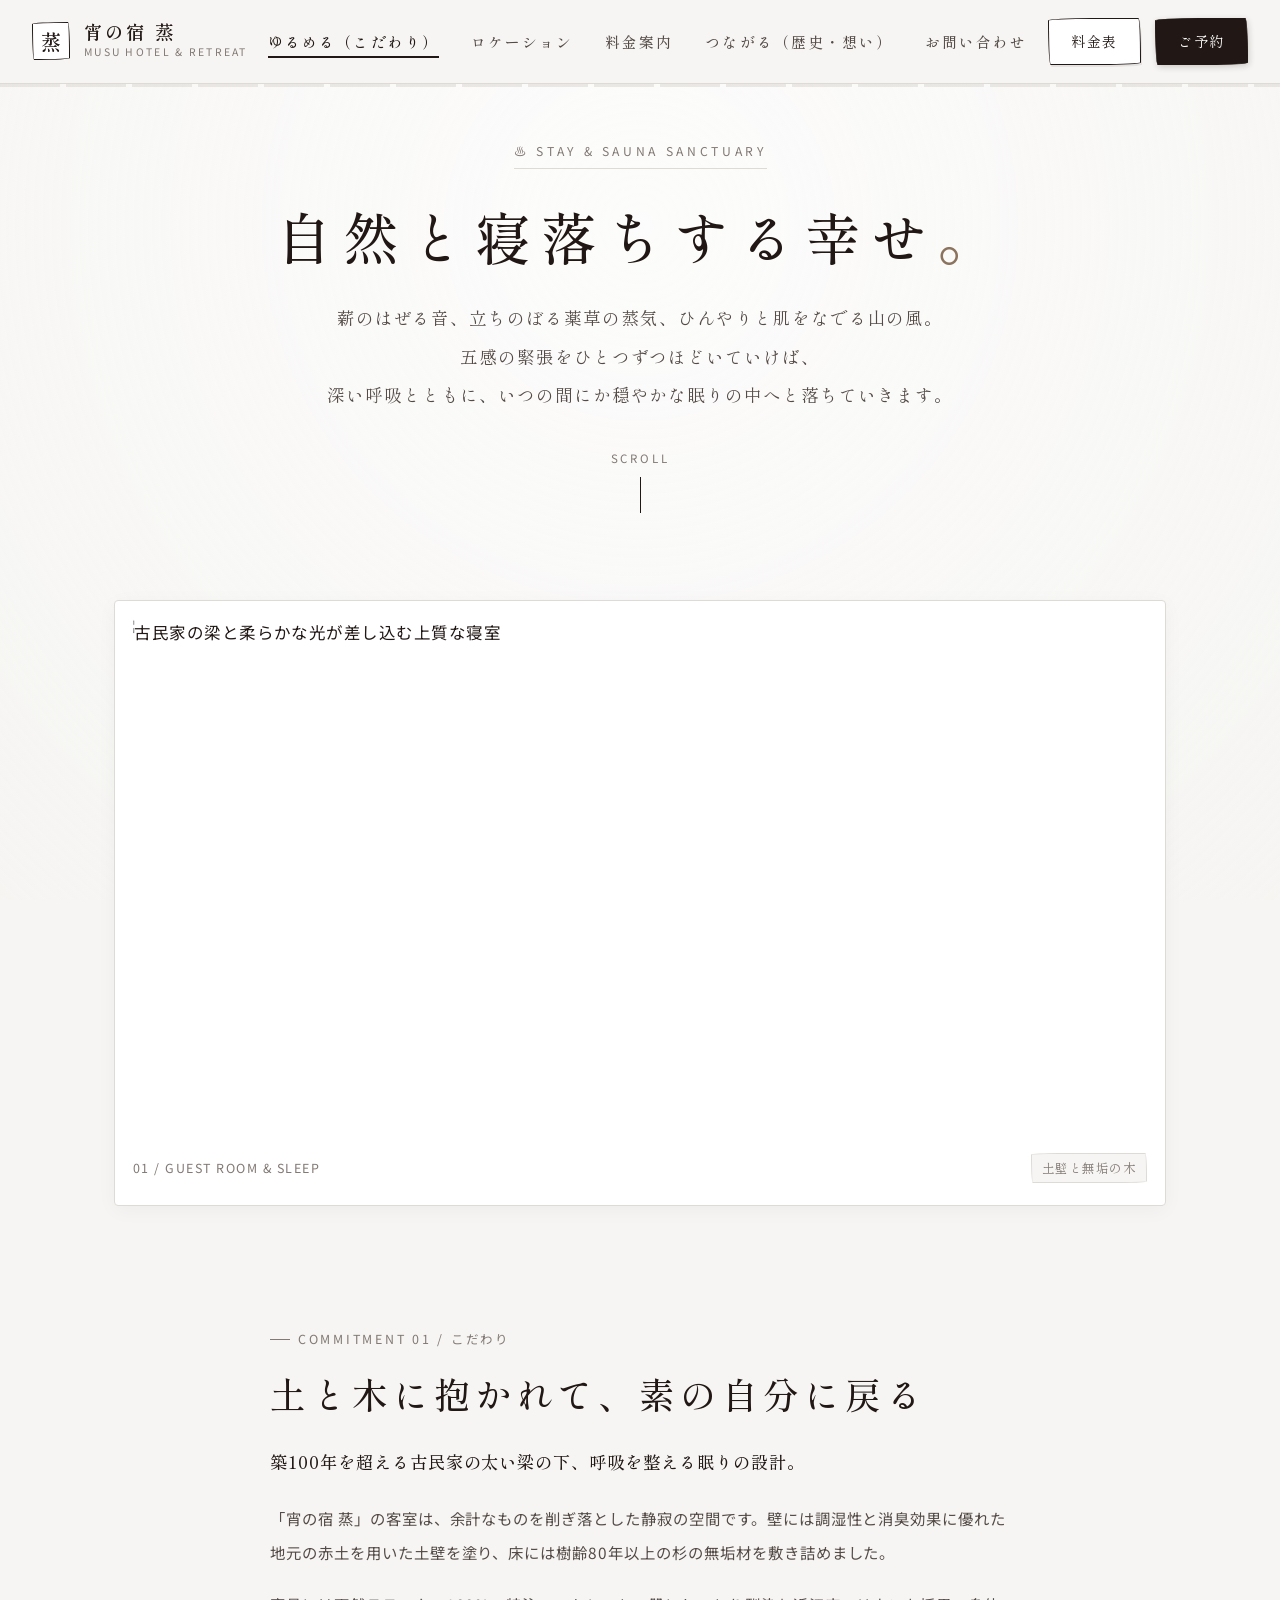
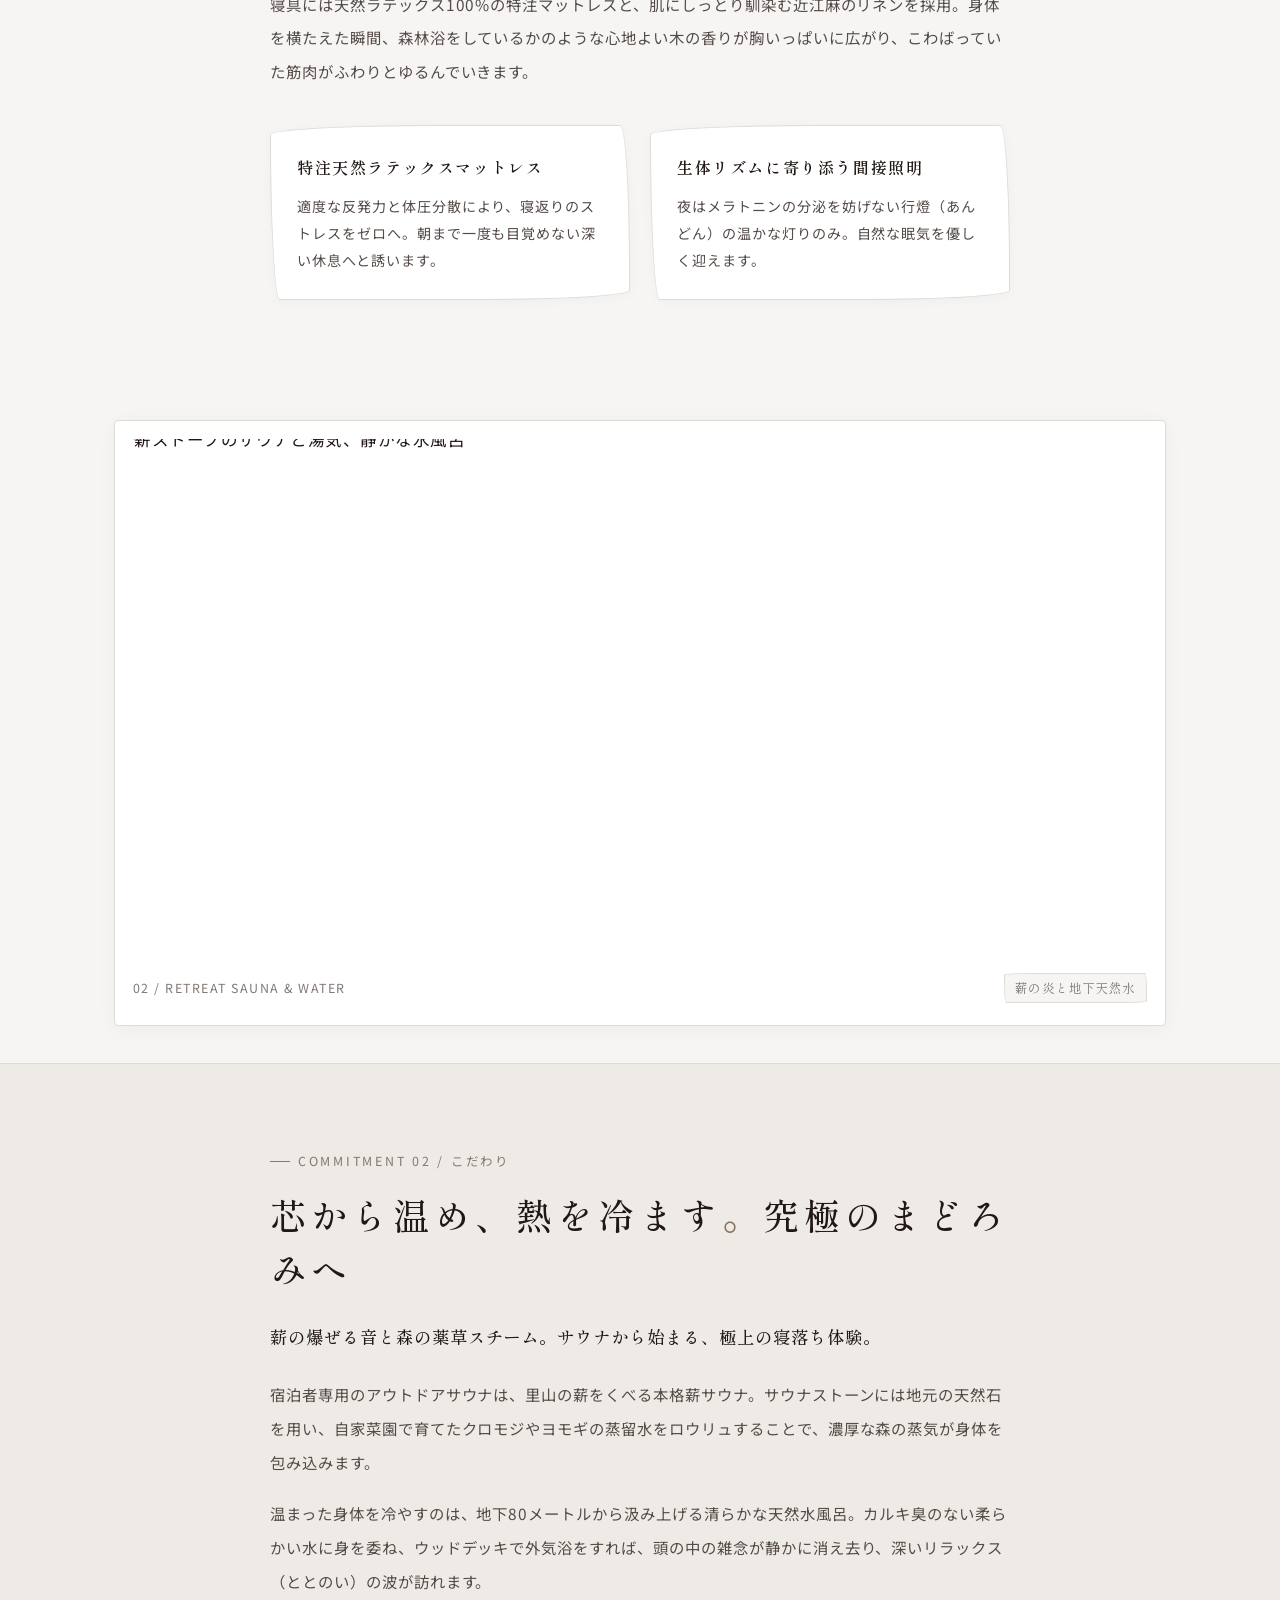
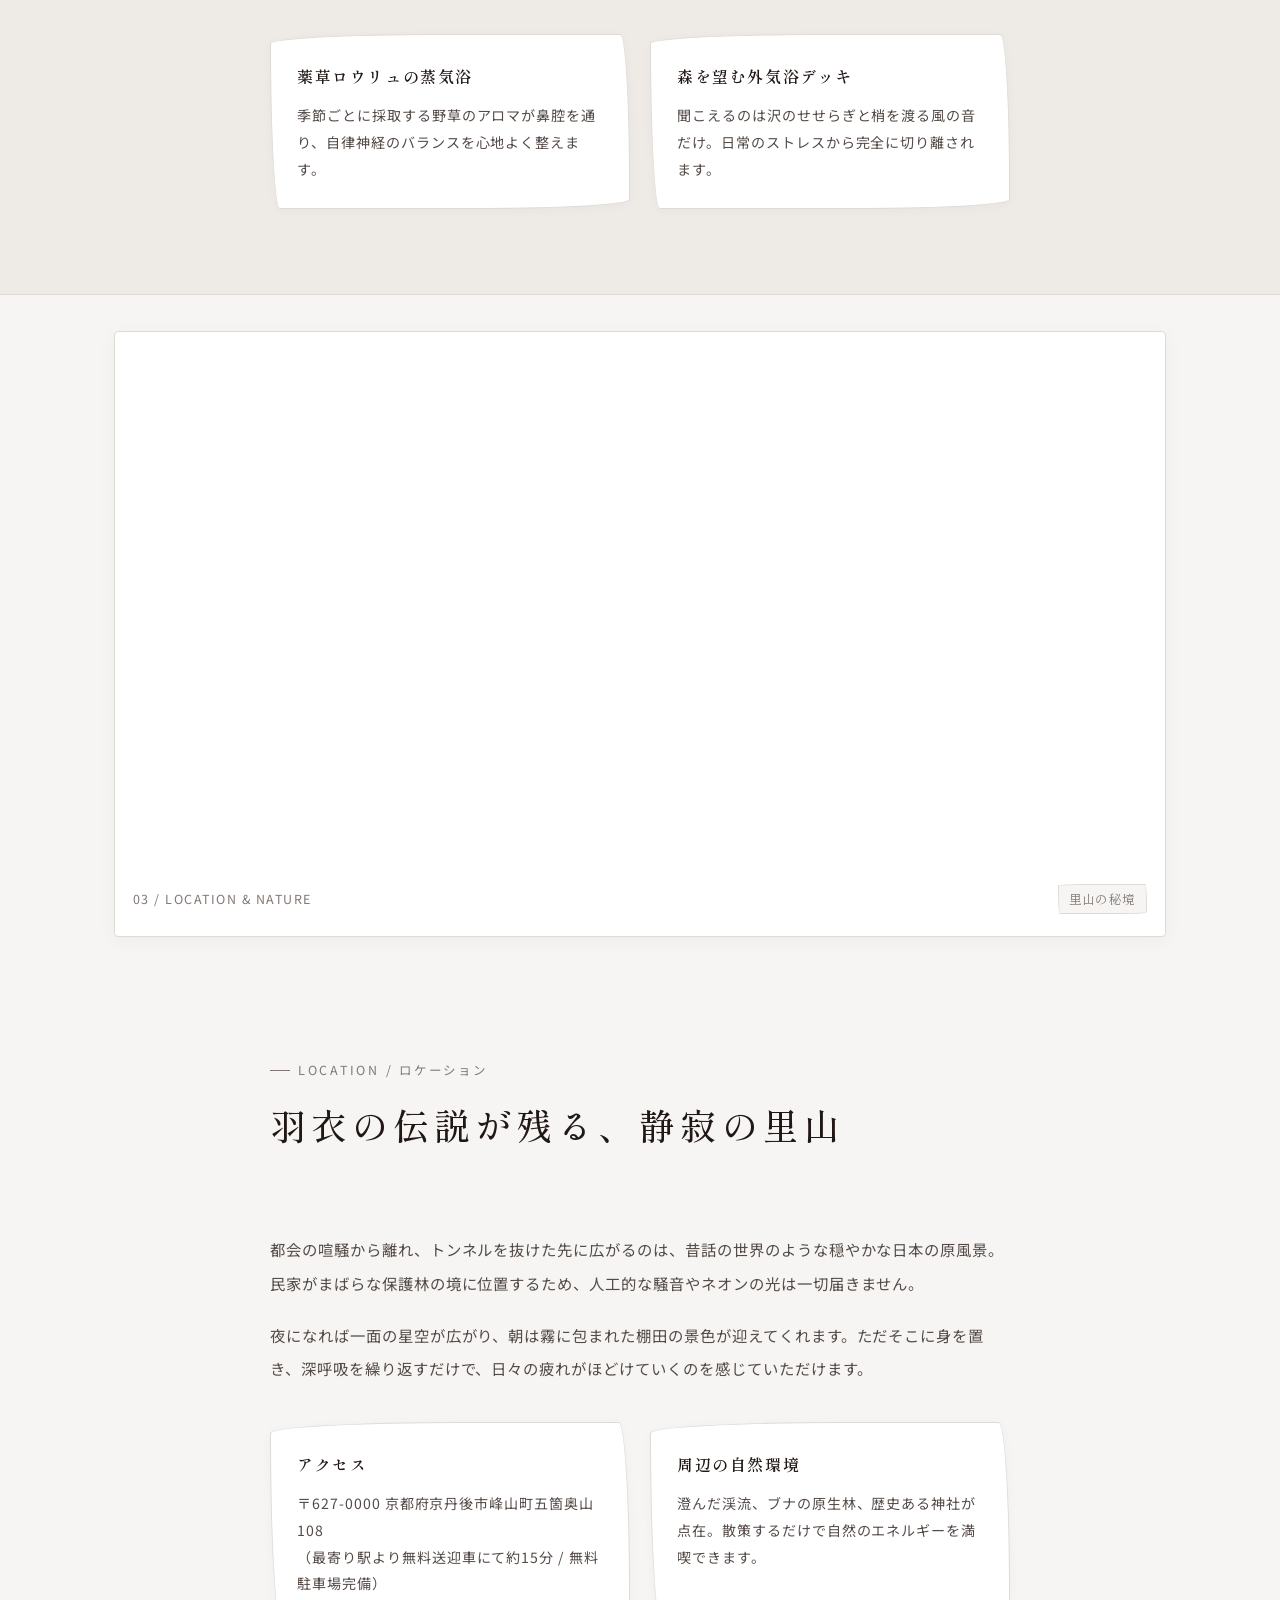
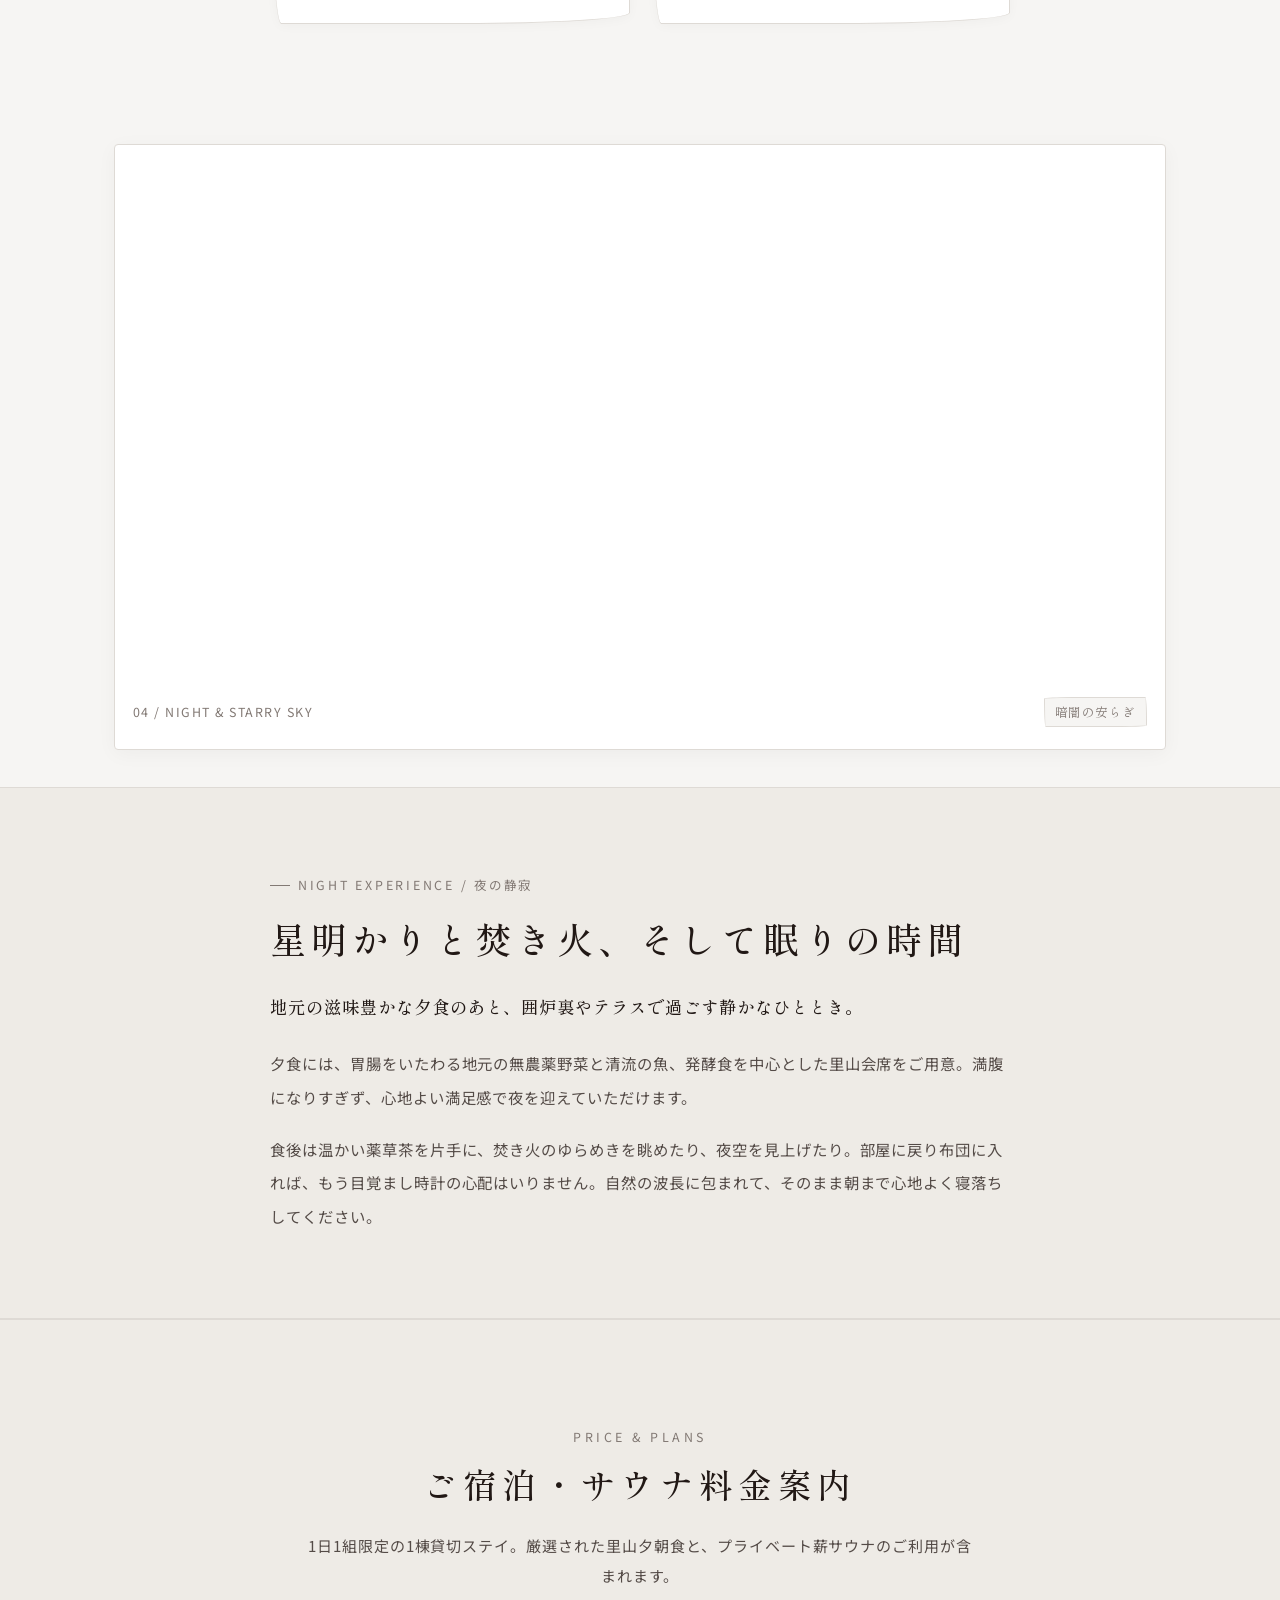
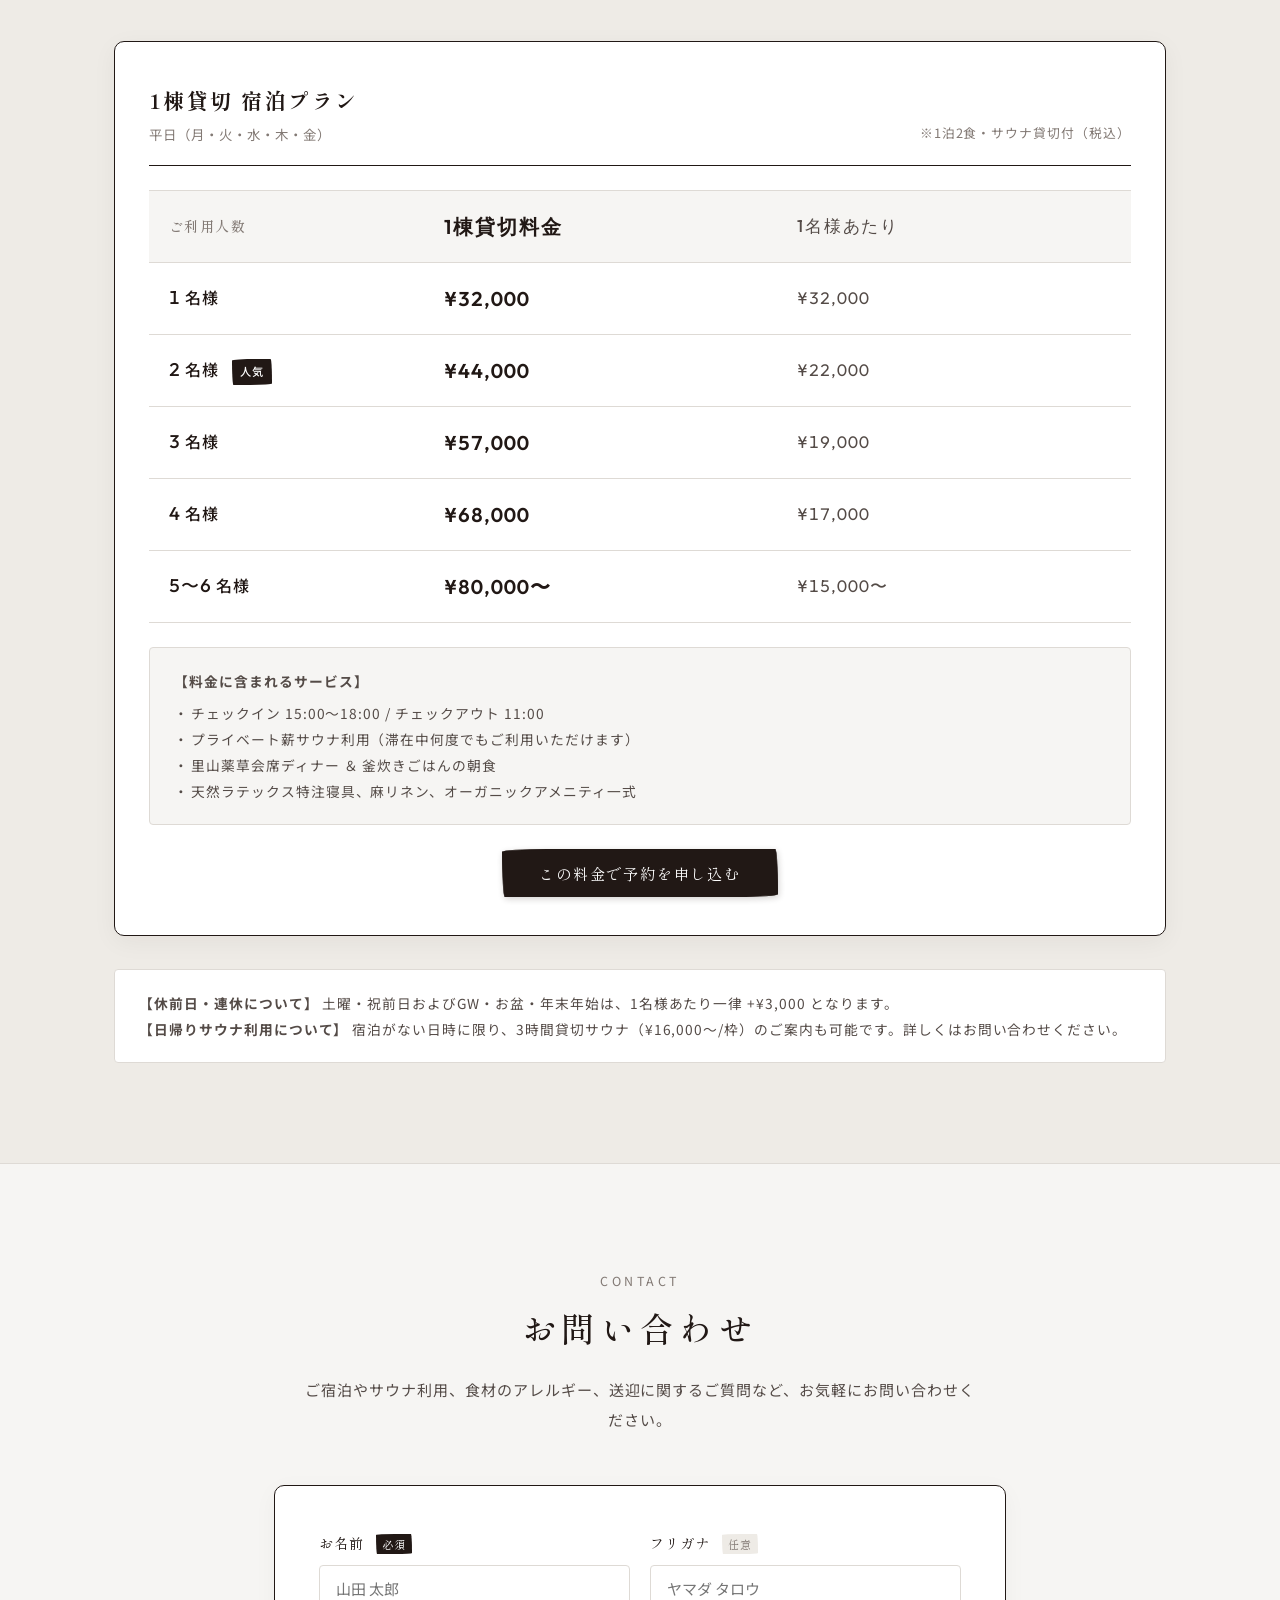
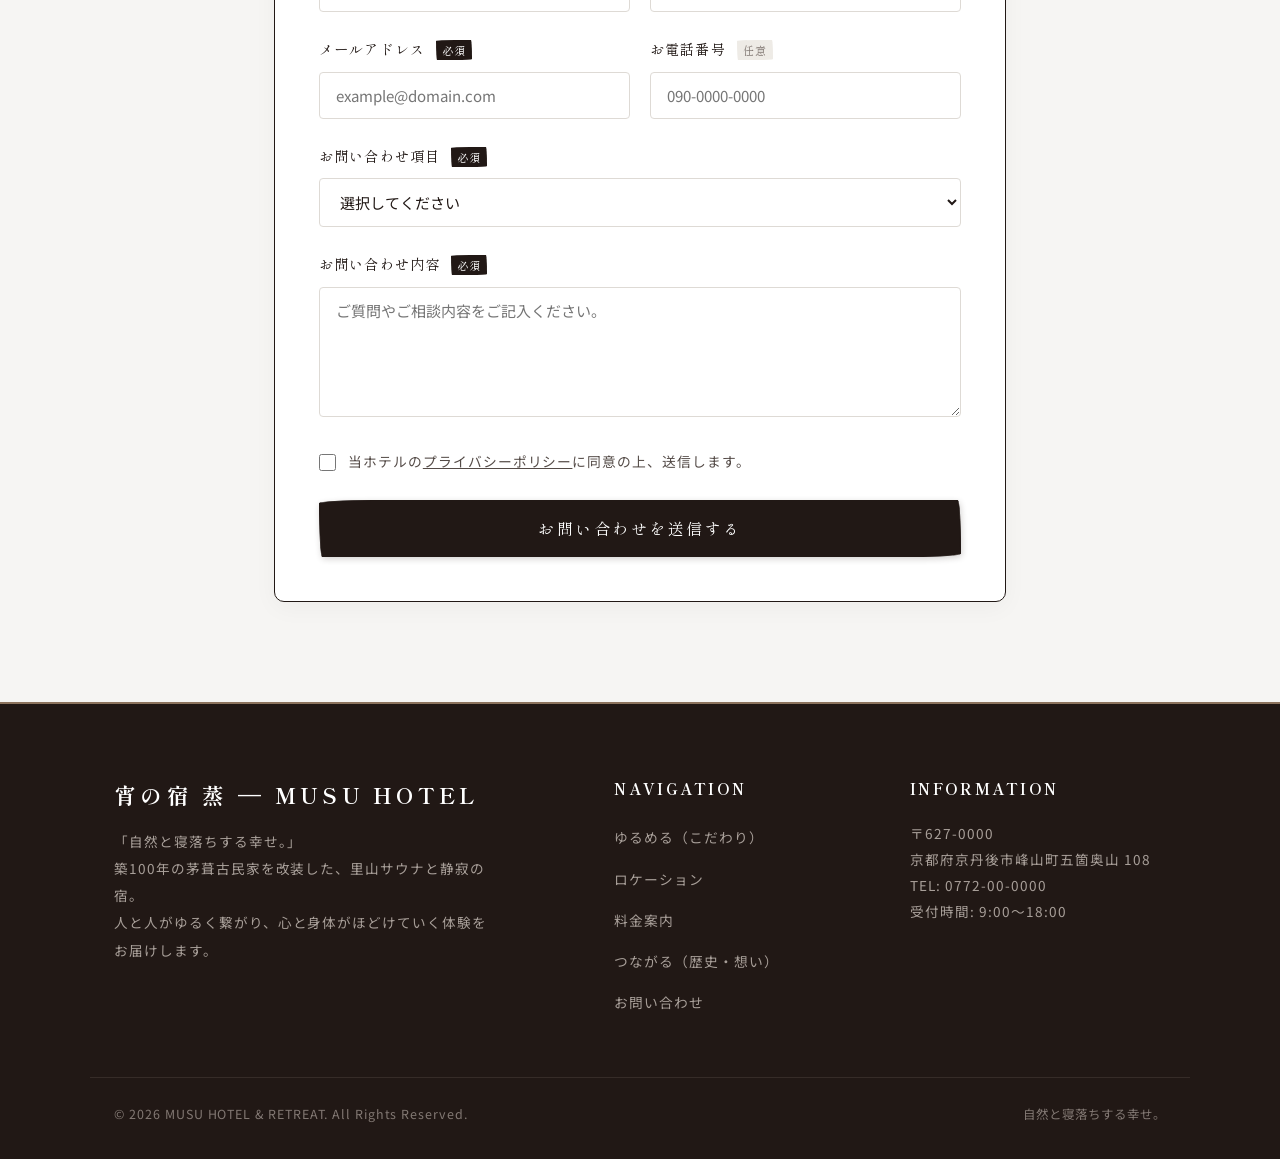
==== index.html @ c75ad352 "Initial commit: 宵の宿 蒸 - MUSU HOTEL & RETREAT Webサイト" ====
<!DOCTYPE html>
<html lang="ja">
<head>
  <meta charset="UTF-8">
  <meta name="viewport" content="width=device-width, initial-scale=1.0">
  <title>自然と寝落ちする幸せ。｜宵の宿 蒸 - MUSU HOTEL & RETREAT -</title>
  <meta name="description" content="築100年の茅葺古民家を再生した里山サウナ＆安眠ホテル「宵の宿 蒸」。薪サウナと清らかな天然水、無垢の木に包まれて、自然と寝落ちする幸せをお届けします。">
  <!-- Google Fonts: Shippori Mincho, Noto Serif JP, Outfit -->
  <link rel="preconnect" href="https://fonts.googleapis.com">
  <link rel="preconnect" href="https://fonts.gstatic.com" crossorigin>
  <link href="https://fonts.googleapis.com/css2?family=Noto+Sans+JP:wght@300;400;500;600&family=Noto+Serif+JP:wght@400;500;600;700&family=Outfit:wght@400;500;600&family=Shippori+Mincho:wght@400;500;600;700&display=swap" rel="stylesheet">
  <!-- Stylesheet -->
  <link rel="stylesheet" href="css/style.css">
</head>
<body>

  <!-- ==========================================================================
       Header (暖簾モチーフ & 常時表示ボタン: 料金表 / ご予約)
       ========================================================================== -->
  <header class="site-header">
    <div class="container-wide header-inner">
      <a href="index.html" class="brand-logo">
        <div class="logo-symbol">
          蒸
        </div>
        <div class="logo-text-group">
          <span class="logo-title">宵の宿 蒸</span>
          <span class="logo-sub">MUSU HOTEL &amp; RETREAT</span>
        </div>
      </a>

      <!-- ナビゲーション（ゆるめる・つながる） -->
      <nav class="site-nav">
        <ul class="nav-list">
          <li class="nav-item"><a href="index.html#concept" class="active">ゆるめる（こだわり）</a></li>
          <li class="nav-item"><a href="index.html#location">ロケーション</a></li>
          <li class="nav-item"><a href="index.html#price">料金案内</a></li>
          <li class="nav-item"><a href="story.html">つながる（歴史・想い）</a></li>
          <li class="nav-item"><a href="index.html#contact">お問い合わせ</a></li>
        </ul>
      </nav>

      <!-- 常に上に表示されるボタン（料金表 & ご予約） -->
      <div class="header-actions">
        <a href="#price" class="btn-organic btn-organic-outline">料金表</a>
        <a href="#reserve" class="btn-organic btn-organic-solid js-open-reserve">ご予約</a>
      </div>
    </div>
  </header>

  <main id="main">
    <!-- ==========================================================================
         Hero Section（文字の動き：自然と寝落ちする幸せ。）
         ========================================================================== -->
    <section class="hero-section">
      <div class="container-narrow">
        <span class="hero-badge reveal-up">
          <span class="steam-icon">♨</span> STAY &amp; SAUNA SANCTUARY
        </span>
        
        <!-- 1文字ずつ順番にふわりと浮き上がる見出し -->
        <div>
          <h1 class="hero-title js-split-text">自然と寝落ちする幸せ。</h1>
        </div>

        <p class="hero-lead reveal-up delay-1">
          薪のはぜる音、立ちのぼる薬草の蒸気、ひんやりと肌をなでる山の風。<br>
          五感の緊張をひとつずつほどいていけば、<br>
          深い呼吸とともに、いつの間にか穏やかな眠りの中へと落ちていきます。
        </p>

        <!-- 静かに上下するスクロール案内 -->
        <div class="scroll-indicator reveal-up delay-2">
          <span>SCROLL</span>
          <div class="scroll-line"></div>
        </div>
      </div>
    </section>

    <!-- ==========================================================================
         ストーリーテリング：写真 → 文章 → 写真 → 文章 の繰り返しレイアウト
         ========================================================================== -->
    <div class="story-flow" id="concept">

      <!-- [写真 1: こだわりの客室と寝具] -->
      <section class="flow-photo">
        <div class="container">
          <div class="photo-card reveal-up">
            <div class="photo-frame-inner">
              <img class="photo-card-img" src="https://images.unsplash.com/photo-1540518614846-7ede433c4ef2?auto=format&fit=crop&w=1600&q=80" alt="古民家の梁と柔らかな光が差し込む上質な寝室" loading="lazy">
            </div>
            <div class="photo-card-caption">
              <span>01 / GUEST ROOM &amp; SLEEP</span>
              <span class="tag">土壁と無垢の木</span>
            </div>
          </div>
        </div>
      </section>

      <!-- [文章 1: こだわり] -->
      <section class="flow-text">
        <div class="container">
          <div class="text-card">
            <span class="text-eyebrow reveal-up">Commitment 01 / こだわり</span>
            <h2 class="text-title js-split-text">土と木に抱かれて、素の自分に戻る</h2>
            <p class="text-lead reveal-up delay-1">
              築100年を超える古民家の太い梁の下、呼吸を整える眠りの設計。
            </p>
            <div class="text-content reveal-up delay-2">
              <p>
                「宵の宿 蒸」の客室は、余計なものを削ぎ落とした静寂の空間です。壁には調湿性と消臭効果に優れた地元の赤土を用いた土壁を塗り、床には樹齢80年以上の杉の無垢材を敷き詰めました。
              </p>
              <p>
                寝具には天然ラテックス100%の特注マットレスと、肌にしっとり馴染む近江麻のリネンを採用。身体を横たえた瞬間、森林浴をしているかのような心地よい木の香りが胸いっぱいに広がり、こわばっていた筋肉がふわりとゆるんでいきます。
              </p>
            </div>
            <div class="card-grid-two reveal-up delay-3">
              <div class="card-feature">
                <h4>特注天然ラテックスマットレス</h4>
                <p>適度な反発力と体圧分散により、寝返りのストレスをゼロへ。朝まで一度も目覚めない深い休息へと誘います。</p>
              </div>
              <div class="card-feature">
                <h4>生体リズムに寄り添う間接照明</h4>
                <p>夜はメラトニンの分泌を妨げない行燈（あんどん）の温かな灯りのみ。自然な眠気を優しく迎えます。</p>
              </div>
            </div>
          </div>
        </div>
      </section>

      <!-- [写真 2: 薪サウナと天然水] -->
      <section class="flow-photo">
        <div class="container">
          <div class="photo-card reveal-up">
            <div class="photo-frame-inner">
              <img class="photo-card-img" src="https://images.unsplash.com/photo-1515377905703-c4788e51af15?auto=format&fit=crop&w=1600&q=80" alt="薪ストーブのサウナと湯気、静かな水風呂" loading="lazy">
            </div>
            <div class="photo-card-caption">
              <span>02 / RETREAT SAUNA &amp; WATER</span>
              <span class="tag">薪の炎と地下天然水</span>
            </div>
          </div>
        </div>
      </section>

      <!-- [文章 2: こだわり] -->
      <section class="flow-text bg-subtle">
        <div class="container">
          <div class="text-card">
            <span class="text-eyebrow reveal-up">Commitment 02 / こだわり</span>
            <h2 class="text-title js-split-text">芯から温め、熱を冷ます。究極のまどろみへ</h2>
            <p class="text-lead reveal-up delay-1">
              薪の爆ぜる音と森の薬草スチーム。サウナから始まる、極上の寝落ち体験。
            </p>
            <div class="text-content reveal-up delay-2">
              <p>
                宿泊者専用のアウトドアサウナは、里山の薪をくべる本格薪サウナ。サウナストーンには地元の天然石を用い、自家菜園で育てたクロモジやヨモギの蒸留水をロウリュすることで、濃厚な森の蒸気が身体を包み込みます。
              </p>
              <p>
                温まった身体を冷やすのは、地下80メートルから汲み上げる清らかな天然水風呂。カルキ臭のない柔らかい水に身を委ね、ウッドデッキで外気浴をすれば、頭の中の雑念が静かに消え去り、深いリラックス（ととのい）の波が訪れます。
              </p>
            </div>
            <div class="card-grid-two reveal-up delay-3">
              <div class="card-feature">
                <h4>薬草ロウリュの蒸気浴</h4>
                <p>季節ごとに採取する野草のアロマが鼻腔を通り、自律神経のバランスを心地よく整えます。</p>
              </div>
              <div class="card-feature">
                <h4>森を望む外気浴デッキ</h4>
                <p>聞こえるのは沢のせせらぎと梢を渡る風の音だけ。日常のストレスから完全に切り離されます。</p>
              </div>
            </div>
          </div>
        </div>
      </section>

      <!-- [写真 3: ロケーション] -->
      <section class="flow-photo" id="location">
        <div class="container">
          <div class="photo-card reveal-up">
            <div class="photo-frame-inner">
              <img class="photo-card-img" src="https://images.unsplash.com/photo-1506744038136-46273834b3fb?auto=format&fit=crop&w=1600&q=80" alt="山あいの静寂な風景と澄んだ青空" loading="lazy">
            </div>
            <div class="photo-card-caption">
              <span>03 / LOCATION &amp; NATURE</span>
              <span class="tag">里山の秘境</span>
            </div>
          </div>
        </div>
      </section>

      <!-- [文章 3: ロケーション] -->
      <section class="flow-text">
        <div class="container">
          <div class="text-card">
            <span class="text-eyebrow reveal-up">Location / ロケーション</span>
            <h2 class="text-title js-split-text">羽衣の伝説が残る、静寂の里山</h2>
            <p class="text-lead reveal-up delay-1">
              京都の北端、田園風景を抜けた山あいの小さな村に佇む隠れ家。
            </p>
            <div class="text-content reveal-up delay-2">
              <p>
                都会の喧騒から離れ、トンネルを抜けた先に広がるのは、昔話の世界のような穏やかな日本の原風景。民家がまばらな保護林の境に位置するため、人工的な騒音やネオンの光は一切届きません。
              </p>
              <p>
                夜になれば一面の星空が広がり、朝は霧に包まれた棚田の景色が迎えてくれます。ただそこに身を置き、深呼吸を繰り返すだけで、日々の疲れがほどけていくのを感じていただけます。
              </p>
            </div>
            <div class="card-grid-two reveal-up delay-3">
              <div class="card-feature">
                <h4>アクセス</h4>
                <p>〒627-0000 京都府京丹後市峰山町五箇奥山 108<br>（最寄り駅より無料送迎車にて約15分 / 無料駐車場完備）</p>
              </div>
              <div class="card-feature">
                <h4>周辺の自然環境</h4>
                <p>澄んだ渓流、ブナの原生林、歴史ある神社が点在。散策するだけで自然のエネルギーを満喫できます。</p>
              </div>
            </div>
          </div>
        </div>
      </section>

      <!-- [写真 4: 夜の静けさと星空] -->
      <section class="flow-photo">
        <div class="container">
          <div class="photo-card reveal-up">
            <div class="photo-frame-inner">
              <img class="photo-card-img" src="https://images.unsplash.com/photo-1519681393784-d120267933ba?auto=format&fit=crop&w=1600&q=80" alt="満天の星空と静まり返った夜の森" loading="lazy">
            </div>
            <div class="photo-card-caption">
              <span>04 / NIGHT &amp; STARRY SKY</span>
              <span class="tag">暗闇の安らぎ</span>
            </div>
          </div>
        </div>
      </section>

      <!-- [文章 4: 夜の過ごし方] -->
      <section class="flow-text bg-subtle">
        <div class="container">
          <div class="text-card">
            <span class="text-eyebrow reveal-up">Night Experience / 夜の静寂</span>
            <h2 class="text-title js-split-text">星明かりと焚き火、そして眠りの時間</h2>
            <p class="text-lead reveal-up delay-1">
              地元の滋味豊かな夕食のあと、囲炉裏やテラスで過ごす静かなひととき。
            </p>
            <div class="text-content reveal-up delay-2">
              <p>
                夕食には、胃腸をいたわる地元の無農薬野菜と清流の魚、発酵食を中心とした里山会席をご用意。満腹になりすぎず、心地よい満足感で夜を迎えていただけます。
              </p>
              <p>
                食後は温かい薬草茶を片手に、焚き火のゆらめきを眺めたり、夜空を見上げたり。部屋に戻り布団に入れば、もう目覚まし時計の心配はいりません。自然の波長に包まれて、そのまま朝まで心地よく寝落ちしてください。
              </p>
            </div>
          </div>
        </div>
      </section>

    </div>

    <!-- ==========================================================================
         料金表セクション (Price Section)
         ========================================================================== -->
    <section class="price-section" id="price">
      <div class="container">
        <div class="section-head-center reveal-up">
          <span class="sec-en">PRICE &amp; PLANS</span>
          <h2 class="sec-title js-split-text">ご宿泊・サウナ料金案内</h2>
          <p class="sec-desc">
            1日1組限定の1棟貸切ステイ。厳選された里山夕朝食と、プライベート薪サウナのご利用が含まれます。
          </p>
        </div>

        <!-- 料金表ボックス -->
        <div class="price-table-wrapper reveal-up delay-1">
          <div class="price-table-header">
            <div>
              <h3 class="price-table-title">1棟貸切 宿泊プラン</h3>
              <p class="price-table-tag">平日（月・火・水・木・金）</p>
            </div>
            <div>
              <span style="font-size: 0.8rem; color: var(--text-muted);">※1泊2食・サウナ貸切付（税込）</span>
            </div>
          </div>

          <table class="musu-table">
            <thead>
              <tr>
                <th class="col-people">ご利用人数</th>
                <th class="col-total">1棟貸切料金</th>
                <th class="col-unit">1名様あたり</th>
              </tr>
            </thead>
            <tbody>
              <tr>
                <td class="col-people"><span class="num u-num">1</span>名様</td>
                <td class="col-total">¥<span class="u-num">32,000</span></td>
                <td class="col-unit">¥<span class="u-num">32,000</span></td>
              </tr>
              <tr>
                <td class="col-people"><span class="num u-num">2</span>名様 <span class="badge-recommend">人気</span></td>
                <td class="col-total">¥<span class="u-num">44,000</span></td>
                <td class="col-unit">¥<span class="u-num">22,000</span></td>
              </tr>
              <tr>
                <td class="col-people"><span class="num u-num">3</span>名様</td>
                <td class="col-total">¥<span class="u-num">57,000</span></td>
                <td class="col-unit">¥<span class="u-num">19,000</span></td>
              </tr>
              <tr>
                <td class="col-people"><span class="num u-num">4</span>名様</td>
                <td class="col-total">¥<span class="u-num">68,000</span></td>
                <td class="col-unit">¥<span class="u-num">17,000</span></td>
              </tr>
              <tr>
                <td class="col-people"><span class="num u-num">5〜6</span>名様</td>
                <td class="col-total">¥<span class="u-num">80,000</span>〜</td>
                <td class="col-unit">¥<span class="u-num">15,000</span>〜</td>
              </tr>
            </tbody>
          </table>

          <div class="price-notes-box">
            <strong>【料金に含まれるサービス】</strong>
            <ul>
              <li>チェックイン 15:00〜18:00 / チェックアウト 11:00</li>
              <li>プライベート薪サウナ利用（滞在中何度でもご利用いただけます）</li>
              <li>里山薬草会席ディナー ＆ 釜炊きごはんの朝食</li>
              <li>天然ラテックス特注寝具、麻リネン、オーガニックアメニティ一式</li>
            </ul>
          </div>
          
          <div style="margin-top: 24px; text-align: center;">
            <button class="btn-organic btn-organic-solid js-open-reserve" style="padding: 12px 36px; font-size: 0.95rem;" data-plan="1棟貸切 宿泊プラン">この料金で予約を申し込む</button>
          </div>
        </div>

        <!-- 料金備考 -->
        <div class="price-notes-box reveal-up delay-2" style="background: #fff;">
          <p><strong>【休前日・連休について】</strong> 土曜・祝前日およびGW・お盆・年末年始は、1名様あたり一律 +¥3,000 となります。</p>
          <p><strong>【日帰りサウナ利用について】</strong> 宿泊がない日時に限り、3時間貸切サウナ（¥16,000〜/枠）のご案内も可能です。詳しくはお問い合わせください。</p>
        </div>
      </div>
    </section>

    <!-- ==========================================================================
         お問い合わせフォーム (Contact Section)
         ========================================================================== -->
    <section class="contact-section" id="contact">
      <div class="container-narrow">
        <div class="section-head-center reveal-up">
          <span class="sec-en">CONTACT</span>
          <h2 class="sec-title js-split-text">お問い合わせ</h2>
          <p class="sec-desc">
            ご宿泊やサウナ利用、食材のアレルギー、送迎に関するご質問など、お気軽にお問い合わせください。
          </p>
        </div>

        <div class="form-box reveal-up delay-1">
          <!-- 送信完了トースト -->
          <div class="toast-notice" id="contactToast">
            <h4>お問い合わせを受け付けました</h4>
            <p>内容を確認の上、通常24時間以内に担当者よりご返信いたします。</p>
          </div>

          <form id="contactForm">
            <div class="form-grid-two">
              <div class="form-group">
                <label class="form-label" for="contact-name">お名前 <span class="req-badge">必須</span></label>
                <input type="text" id="contact-name" name="name" class="form-input" placeholder="山田 太郎" required>
              </div>
              <div class="form-group">
                <label class="form-label" for="contact-kana">フリガナ <span class="opt-badge">任意</span></label>
                <input type="text" id="contact-kana" name="kana" class="form-input" placeholder="ヤマダ タロウ">
              </div>
            </div>

            <div class="form-grid-two">
              <div class="form-group">
                <label class="form-label" for="contact-email">メールアドレス <span class="req-badge">必須</span></label>
                <input type="email" id="contact-email" name="email" class="form-input" placeholder="example@domain.com" required>
              </div>
              <div class="form-group">
                <label class="form-label" for="contact-tel">お電話番号 <span class="opt-badge">任意</span></label>
                <input type="tel" id="contact-tel" name="tel" class="form-input" placeholder="090-0000-0000">
              </div>
            </div>

            <div class="form-group">
              <label class="form-label" for="contact-type">お問い合わせ項目 <span class="req-badge">必須</span></label>
              <select id="contact-type" name="type" class="form-input" required>
                <option value="">選択してください</option>
                <option value="宿泊予約について">宿泊予約・空室について</option>
                <option value="日帰りサウナについて">日帰りサウナ利用について</option>
                <option value="送迎・アクセスについて">送迎・アクセスについて</option>
                <option value="お食事・アレルギーについて">お食事・アレルギーについて</option>
                <option value="取材・貸切・その他">取材・貸切・その他</option>
              </select>
            </div>

            <div class="form-group">
              <label class="form-label" for="contact-msg">お問い合わせ内容 <span class="req-badge">必須</span></label>
              <textarea id="contact-msg" name="message" class="form-input" placeholder="ご質問やご相談内容をご記入ください。" required></textarea>
            </div>

            <div class="form-check">
              <input type="checkbox" id="contact-privacy" name="privacy" required>
              <label for="contact-privacy">
                当ホテルの<a href="#" style="text-decoration: underline;">プライバシーポリシー</a>に同意の上、送信します。
              </label>
            </div>

            <button type="submit" class="btn-organic btn-organic-solid btn-form-submit">お問い合わせを送信する</button>
          </form>
        </div>
      </div>
    </section>
  </main>

  <!-- ==========================================================================
       ご予約モーダル (Reservation Modal)
       ========================================================================== -->
  <div class="modal-backdrop" id="reservationModal" role="dialog" aria-modal="true" aria-labelledby="modalReserveTitle">
    <div class="modal-content-box">
      <button class="modal-btn-close js-close-modal" aria-label="閉じる">
        <svg width="22" height="22" viewBox="0 0 24 24" fill="none" stroke="currentColor" stroke-width="2">
          <line x1="18" y1="6" x2="6" y2="18"></line>
          <line x1="6" y1="6" x2="18" y2="18"></line>
        </svg>
      </button>

      <h3 class="modal-title-main" id="modalReserveTitle">ご宿泊予約リクエスト</h3>
      <p class="modal-sub-desc">ご希望の日程と人数をお知らせください。空室状況を確認の上、本予約のご案内をお送りいたします。</p>

      <div class="toast-notice" id="modalReservationToast">
        <h4>ご予約リクエストを承りました</h4>
        <p>自動確認メールを送信いたしました。担当スタッフより折り返しご連絡いたします。</p>
      </div>

      <form id="modalReservationForm">
        <div class="form-group">
          <label class="form-label" for="modal-plan">ご希望プラン <span class="req-badge">必須</span></label>
          <select id="modal-plan" class="form-input" required>
            <option value="1棟貸切 宿泊プラン" selected>1棟貸切 宿泊プラン（里山会席・サウナ付）</option>
            <option value="養生連泊リトリートプラン">養生連泊リトリートプラン（2泊4食）</option>
            <option value="日帰りプライベートサウナ利用">日帰りプライベートサウナ枠（3時間）</option>
          </select>
        </div>

        <div class="form-grid-two">
          <div class="form-group">
            <label class="form-label" for="modal-date">チェックイン希望日 <span class="req-badge">必須</span></label>
            <input type="date" id="modal-date" class="form-input" required>
          </div>
          <div class="form-group">
            <label class="form-label" for="modal-guests">宿泊人数 <span class="req-badge">必須</span></label>
            <select id="modal-guests" class="form-input" required>
              <option value="1">1名様</option>
              <option value="2" selected>2名様</option>
              <option value="3">3名様</option>
              <option value="4">4名様</option>
              <option value="5">5名様</option>
              <option value="6">6名様</option>
            </select>
          </div>
        </div>

        <div class="form-grid-two">
          <div class="form-group">
            <label class="form-label" for="modal-name">代表者氏名 <span class="req-badge">必須</span></label>
            <input type="text" id="modal-name" class="form-input" placeholder="山田 太郎" required>
          </div>
          <div class="form-group">
            <label class="form-label" for="modal-email">メールアドレス <span class="req-badge">必須</span></label>
            <input type="email" id="modal-email" class="form-input" placeholder="example@domain.com" required>
          </div>
        </div>

        <div class="form-group">
          <label class="form-label" for="modal-memo">ご要望・特記事項 <span class="opt-badge">任意</span></label>
          <textarea id="modal-memo" class="form-input" style="min-height: 80px;" placeholder="駅からの送迎希望や、苦手な食材・アレルギーなどがございましたらご記入ください。"></textarea>
        </div>

        <button type="submit" class="btn-organic btn-organic-solid btn-form-submit">予約リクエストを送信する</button>
      </form>
    </div>
  </div>

  <!-- ==========================================================================
       Footer
       ========================================================================== -->
  <footer class="site-footer">
    <div class="container footer-cols">
      <div class="footer-brand">
        <h4 class="footer-logo">宵の宿 蒸 &mdash; MUSU HOTEL</h4>
        <p>
          「自然と寝落ちする幸せ。」<br>
          築100年の茅葺古民家を改装した、里山サウナと静寂の宿。<br>
          人と人がゆるく繋がり、心と身体がほどけていく体験をお届けします。
        </p>
      </div>

      <div class="footer-col">
        <h5>NAVIGATION</h5>
        <ul>
          <li><a href="index.html#concept">ゆるめる（こだわり）</a></li>
          <li><a href="index.html#location">ロケーション</a></li>
          <li><a href="index.html#price">料金案内</a></li>
          <li><a href="story.html">つながる（歴史・想い）</a></li>
          <li><a href="index.html#contact">お問い合わせ</a></li>
        </ul>
      </div>

      <div class="footer-col">
        <h5>INFORMATION</h5>
        <p style="font-size: 0.85rem; color: #a89f99; line-height: 1.9;">
          〒627-0000<br>
          京都府京丹後市峰山町五箇奥山 108<br>
          TEL: 0772-00-0000<br>
          受付時間: 9:00〜18:00
        </p>
      </div>
    </div>

    <div class="container footer-bottom-line">
      <span>&copy; 2026 MUSU HOTEL &amp; RETREAT. All Rights Reserved.</span>
      <span>自然と寝落ちする幸せ。</span>
    </div>
  </footer>

  <!-- Scripts -->
  <script src="js/main.js"></script>
</body>
</html>
---- css/style.css ----
/* ==========================================================================
   宵の宿 蒸 - MUSU HOTEL & RETREAT -
   Inspired by musu-sauna.com
   自然と寝落ちする幸せ。古民家・里山サウナ＆安眠リトリート
   ========================================================================== */

:root {
  /* Colors */
  --bg-primary: #f6f5f3;        /* 明るい生成りグレー */
  --bg-secondary: #eeebe6;      /* セクション背景用・淡いアースグレー */
  --bg-card: #ffffff;           /* 清潔な白 */
  --bg-dark: #211815;           /* musu-sauna象徴の墨黒 */
  
  --text-main: #211815;         /* 落ち着きのある墨黒 */
  --text-sub: #544b47;          /* チャコールブラウン */
  --text-muted: #827974;        /* 注釈・キャプション */
  
  --border-main: #dedad5;       /* 柔らかな境界線 */
  --border-dark: #211815;
  --border-light: #ece9e4;
  
  --accent-wood: #8c735d;       /* 杉・檜のウッドアクセント */
  --accent-steam: #a49a93;
  
  /* Fonts */
  --font-serif: 'Shippori Mincho', 'Noto Serif JP', 'Yu Mincho', serif;
  --font-sans: 'Noto Sans JP', -apple-system, BlinkMacSystemFont, sans-serif;
  --font-num: 'Outfit', 'TikTok Sans', 'Inter', sans-serif;

  /* Header Height */
  --header-height: 84px;
  
  /* Organic Border Radius (手書き・クラフト感) */
  --radius-organic-1: 255px 15px 225px 15px/15px 225px 15px 255px;
  --radius-organic-2: 15px 255px 15px 225px/225px 15px 255px 15px;
  --radius-sm: 4px;
  --radius-md: 10px;
}

/* Reset & Base */
*, *::before, *::after {
  box-sizing: border-box;
  margin: 0;
  padding: 0;
}

html {
  font-size: 16px;
  scroll-behavior: smooth;
  scroll-padding-top: calc(var(--header-height) + 24px);
  -webkit-font-smoothing: antialiased;
}

body {
  background-color: var(--bg-primary);
  color: var(--text-main);
  font-family: var(--font-sans);
  line-height: 1.95;
  letter-spacing: 0.06em;
  overflow-x: hidden;
  position: relative;
}

/* 背景の微細な和紙風グラデーション */
body::before {
  content: '';
  position: fixed;
  top: 0;
  left: 0;
  width: 100%;
  height: 100%;
  pointer-events: none;
  background: radial-gradient(circle at 50% 25%, rgba(255, 255, 255, 0.7) 0%, rgba(246, 245, 243, 0.3) 100%);
  z-index: -1;
}

img {
  max-width: 100%;
  height: auto;
  display: block;
}

a {
  color: inherit;
  text-decoration: none;
  transition: all 0.25s ease;
}

button, input, textarea, select {
  font-family: inherit;
  font-size: inherit;
}

.u-num {
  font-family: var(--font-num);
  font-variant-numeric: tabular-nums;
}

/* Layout Containers */
.container {
  width: 100%;
  max-width: 1100px;
  margin: 0 auto;
  padding: 0 24px;
}

.container-narrow {
  width: 100%;
  max-width: 780px;
  margin: 0 auto;
  padding: 0 24px;
}

.container-wide {
  width: 100%;
  max-width: 1280px;
  margin: 0 auto;
  padding: 0 32px;
}

/* ==========================================================================
   アニメーション：文字の動き (SplitText & Typo Animations)
   ========================================================================== */

/* 1文字ずつのアニメーション基本スタイル */
.split-char {
  display: inline-block;
  opacity: 0;
  transform: translateY(26px) rotate(2.5deg);
  transition: opacity 0.65s cubic-bezier(0.16, 1, 0.3, 1),
              transform 0.65s cubic-bezier(0.16, 1, 0.3, 1);
  transition-delay: calc(var(--char-i, 0) * 0.045s);
  will-change: transform, opacity;
}

.is-visible .split-char,
.is-visible.split-char {
  opacity: 1;
  transform: translateY(0) rotate(0deg);
}

/* 句点（。）のぽんと弾むアニメーション */
.split-char.is-dot {
  color: var(--accent-wood);
  font-weight: 700;
  transform: translateY(26px) scale(0.6);
  transition: opacity 0.5s ease, transform 0.5s cubic-bezier(0.34, 1.56, 0.64, 1);
  transition-delay: calc(var(--char-i, 0) * 0.045s + 0.1s);
}

.is-visible .split-char.is-dot {
  opacity: 1;
  transform: translateY(0) scale(1);
}

/* 上品なフェードアップ要素（行・ブロック単位） */
.reveal-up {
  opacity: 0;
  transform: translateY(32px);
  transition: opacity 0.85s cubic-bezier(0.16, 1, 0.3, 1),
              transform 0.85s cubic-bezier(0.16, 1, 0.3, 1);
  will-change: transform, opacity;
}

.reveal-up.is-visible {
  opacity: 1;
  transform: translateY(0);
}

/* ディレイバリエーション */
.delay-1 { transition-delay: 0.15s; }
.delay-2 { transition-delay: 0.3s; }
.delay-3 { transition-delay: 0.45s; }

/* 湯気（ゆらゆら動くスチームライン） */
.steam-icon {
  display: inline-block;
  animation: steamDrift 3.6s ease-in-out infinite alternate;
  transform-origin: bottom center;
}

@keyframes steamDrift {
  0% {
    transform: translateY(0) scaleY(1) rotate(0deg);
    opacity: 0.7;
  }
  50% {
    transform: translateY(-4px) scaleY(1.08) rotate(1.5deg);
    opacity: 1;
  }
  100% {
    transform: translateY(-7px) scaleY(1.15) rotate(-1.5deg);
    opacity: 0.8;
  }
}

/* スクロールインジケーター（↓） */
.scroll-indicator {
  display: flex;
  flex-direction: column;
  align-items: center;
  gap: 8px;
  margin: 32px auto 0;
  color: var(--text-muted);
  font-size: 0.72rem;
  letter-spacing: 0.24em;
  text-transform: uppercase;
}

.scroll-line {
  width: 1px;
  height: 36px;
  background-color: var(--border-main);
  position: relative;
  overflow: hidden;
}

.scroll-line::after {
  content: '';
  position: absolute;
  top: 0;
  left: 0;
  width: 100%;
  height: 100%;
  background-color: var(--text-main);
  animation: scrollDown 2s cubic-bezier(0.65, 0, 0.35, 1) infinite;
}

@keyframes scrollDown {
  0% { transform: translateY(-100%); }
  50% { transform: translateY(0%); }
  100% { transform: translateY(100%); }
}

/* ==========================================================================
   Header (暖簾モチーフ & 常時表示ボタン)
   ========================================================================== */

.site-header {
  position: fixed;
  top: 0;
  left: 0;
  width: 100%;
  height: var(--header-height);
  background-color: rgba(246, 245, 243, 0.96);
  backdrop-filter: blur(10px);
  -webkit-backdrop-filter: blur(10px);
  border-bottom: 1px solid var(--border-main);
  z-index: 1000;
  display: flex;
  align-items: center;
  transition: all 0.3s ease;
}

/* 暖簾の装飾ライン */
.site-header::after {
  content: '';
  position: absolute;
  bottom: -4px;
  left: 0;
  width: 100%;
  height: 3px;
  background: repeating-linear-gradient(
    90deg,
    var(--border-main),
    var(--border-main) 60px,
    transparent 60px,
    transparent 66px
  );
  opacity: 0.6;
}

.header-inner {
  display: flex;
  align-items: center;
  justify-content: space-between;
  width: 100%;
}

/* ロゴ */
.brand-logo {
  display: flex;
  align-items: center;
  gap: 14px;
}

.logo-symbol {
  width: 38px;
  height: 38px;
  border: 1.5px solid var(--text-main);
  border-radius: var(--radius-organic-1);
  display: flex;
  align-items: center;
  justify-content: center;
  font-family: var(--font-serif);
  font-size: 1.25rem;
  font-weight: 600;
  background-color: #ffffff;
  color: var(--text-main);
  animation: organicBreathe 5s ease-in-out infinite;
  transition: transform 0.3s ease;
}

.brand-logo:hover .logo-symbol {
  transform: scale(1.08) rotate(3deg);
}

.logo-text-group {
  display: flex;
  flex-direction: column;
}

.logo-title {
  font-family: var(--font-serif);
  font-size: 1.15rem;
  font-weight: 600;
  letter-spacing: 0.16em;
  line-height: 1.2;
}

.logo-sub {
  font-size: 0.65rem;
  letter-spacing: 0.22em;
  color: var(--text-muted);
  text-transform: uppercase;
}

/* ナビゲーション */
.site-nav {
  display: flex;
  align-items: center;
}

.nav-list {
  display: flex;
  list-style: none;
  gap: 32px;
}

.nav-item a {
  font-family: var(--font-serif);
  font-size: 0.92rem;
  letter-spacing: 0.14em;
  color: var(--text-sub);
  position: relative;
  padding: 6px 0;
  font-weight: 500;
}

.nav-item a:hover,
.nav-item a.active {
  color: var(--text-main);
}

.nav-item a::after {
  content: '';
  position: absolute;
  bottom: 0;
  left: 0;
  width: 0;
  height: 1.5px;
  background-color: var(--text-main);
  transition: width 0.3s ease;
}

.nav-item a:hover::after,
.nav-item a.active::after {
  width: 100%;
}

/* 常時上に表示されるボタングループ */
.header-actions {
  display: flex;
  align-items: center;
  gap: 14px;
}

/* オーガニック手描き風ボタン（呼吸するゆらぎアニメーション付き） */
.btn-organic {
  display: inline-flex;
  align-items: center;
  justify-content: center;
  padding: 9px 22px;
  font-family: var(--font-serif);
  font-size: 0.88rem;
  letter-spacing: 0.12em;
  cursor: pointer;
  border-radius: var(--radius-organic-1);
  transition: all 0.3s cubic-bezier(0.16, 1, 0.3, 1);
  white-space: nowrap;
  animation: organicBreathe 6s ease-in-out infinite;
  position: relative;
}

/* ボタンの有機的なゆらぎ（生き物のような手描き呼吸） */
@keyframes organicBreathe {
  0% {
    border-radius: 255px 15px 225px 15px/15px 225px 15px 255px;
  }
  33% {
    border-radius: 20px 245px 18px 235px/245px 18px 235px 20px;
  }
  66% {
    border-radius: 235px 25px 250px 18px/22px 240px 16px 245px;
  }
  100% {
    border-radius: 255px 15px 225px 15px/15px 225px 15px 255px;
  }
}

/* 料金表ボタン（白地・墨黒手描き枠） */
.btn-organic-outline {
  background-color: #ffffff;
  color: var(--text-main);
  border: 1.5px solid var(--text-main);
  box-shadow: 1px 2px 0px rgba(33, 24, 21, 0.08);
}

.btn-organic-outline:hover {
  background-color: var(--bg-secondary);
  transform: translateY(-2px);
  box-shadow: 2px 4px 10px rgba(33, 24, 21, 0.12);
}

/* ご予約ボタン（墨黒ベタ・白文字） */
.btn-organic-solid {
  background-color: var(--bg-dark);
  color: #ffffff;
  border: 1.5px solid var(--bg-dark);
  box-shadow: 1px 2px 6px rgba(33, 24, 21, 0.2);
}

.btn-organic-solid:hover {
  background-color: #3e322d;
  border-color: #3e322d;
  transform: translateY(-2px);
  box-shadow: 2px 6px 14px rgba(33, 24, 21, 0.25);
}

/* ==========================================================================
   Hero Section
   ========================================================================== */

.hero-section {
  padding-top: calc(var(--header-height) + 50px);
  padding-bottom: 50px;
  text-align: center;
  position: relative;
}

.hero-badge {
  display: inline-block;
  font-size: 0.76rem;
  letter-spacing: 0.3em;
  color: var(--text-muted);
  border-bottom: 1px solid var(--border-main);
  padding-bottom: 4px;
  margin-bottom: 28px;
}

/* メイン見出し：自然と寝落ちする幸せ。 */
.hero-title {
  font-family: var(--font-serif);
  font-size: clamp(2.3rem, 5.8vw, 3.5rem);
  font-weight: 500;
  letter-spacing: 0.18em;
  color: var(--text-main);
  line-height: 1.4;
  margin-bottom: 24px;
  position: relative;
  display: inline-block;
  cursor: default;
}

.hero-title:hover .split-char {
  transform: translateY(-3px) rotate(-1deg);
  transition: transform 0.3s ease;
}

.hero-lead {
  font-family: var(--font-serif);
  font-size: 1.1rem;
  color: var(--text-sub);
  line-height: 2.2;
  max-width: 660px;
  margin: 0 auto 20px;
  word-break: keep-all;
}

/* ==========================================================================
   写真 → 文章 → 写真 → 文章 の繰り返しレイアウト ＆ 動き
   ========================================================================== */

.story-flow {
  display: flex;
  flex-direction: column;
}

/* 写真カードの演出（ふわっと浮き上がり ＆ ホバー時の穏やかな呼吸） */
.flow-photo {
  width: 100%;
  padding: 36px 0;
}

.photo-card {
  width: 100%;
  background-color: var(--bg-card);
  padding: 18px 18px 22px;
  border-radius: var(--radius-sm);
  border: 1.5px solid var(--border-main);
  box-shadow: 0 4px 20px rgba(33, 24, 21, 0.04);
  transition: transform 0.5s cubic-bezier(0.16, 1, 0.3, 1),
              box-shadow 0.5s cubic-bezier(0.16, 1, 0.3, 1);
  overflow: hidden;
}

.photo-card:hover {
  transform: translateY(-5px);
  box-shadow: 0 12px 32px rgba(33, 24, 21, 0.09);
  border-color: #ccc6be;
}

.photo-frame-inner {
  width: 100%;
  overflow: hidden;
  border-radius: 2px;
  position: relative;
}

.photo-card-img {
  width: 100%;
  height: 520px;
  object-fit: cover;
  display: block;
  transform: scale(1.04);
  transition: transform 0.9s cubic-bezier(0.16, 1, 0.3, 1);
}

.photo-card:hover .photo-card-img {
  transform: scale(1);
}

.photo-card-caption {
  margin-top: 14px;
  display: flex;
  justify-content: space-between;
  align-items: center;
  font-size: 0.78rem;
  letter-spacing: 0.12em;
  color: var(--text-muted);
}

.photo-card-caption .tag {
  font-family: var(--font-serif);
  border: 1px solid var(--border-main);
  padding: 2px 10px;
  border-radius: var(--radius-organic-1);
  background-color: var(--bg-primary);
}

/* 文章ブロック */
.flow-text {
  width: 100%;
  padding: 76px 0 84px;
  position: relative;
}

.flow-text.bg-subtle {
  background-color: var(--bg-secondary);
  border-top: 1px solid var(--border-main);
  border-bottom: 1px solid var(--border-main);
}

.text-card {
  max-width: 740px;
  margin: 0 auto;
}

.text-eyebrow {
  display: inline-flex;
  align-items: center;
  gap: 8px;
  font-size: 0.78rem;
  letter-spacing: 0.22em;
  color: var(--text-muted);
  text-transform: uppercase;
  margin-bottom: 14px;
}

.text-eyebrow::before {
  content: '';
  display: inline-block;
  width: 20px;
  height: 1px;
  background-color: var(--text-muted);
}

.text-title {
  font-family: var(--font-serif);
  font-size: clamp(1.65rem, 3.5vw, 2.25rem);
  font-weight: 500;
  letter-spacing: 0.14em;
  line-height: 1.5;
  color: var(--text-main);
  margin-bottom: 24px;
}

.text-lead {
  font-family: var(--font-serif);
  font-size: 1.08rem;
  color: var(--text-main);
  line-height: 2.1;
  margin-bottom: 22px;
  font-weight: 500;
}

.text-content {
  font-size: 0.96rem;
  color: var(--text-sub);
  line-height: 2.2;
}

.text-content p + p {
  margin-top: 18px;
}

/* 特徴カード・グリッド */
.card-grid-two {
  margin-top: 36px;
  display: grid;
  grid-template-columns: 1fr 1fr;
  gap: 20px;
}

.card-feature {
  background-color: #ffffff;
  border: 1.5px solid var(--border-main);
  padding: 26px;
  border-radius: var(--radius-organic-1);
  box-shadow: 0 2px 12px rgba(33, 24, 21, 0.03);
  transition: transform 0.35s ease, box-shadow 0.35s ease;
}

.card-feature:hover {
  transform: translateY(-3px);
  box-shadow: 0 6px 20px rgba(33, 24, 21, 0.08);
  border-color: #cfc8be;
}

.card-feature h4 {
  font-family: var(--font-serif);
  font-size: 1rem;
  font-weight: 600;
  letter-spacing: 0.1em;
  margin-bottom: 10px;
  color: var(--text-main);
}

.card-feature p {
  font-size: 0.88rem;
  color: var(--text-sub);
  line-height: 1.9;
}

/* ==========================================================================
   料金表セクション (Price Section)
   ========================================================================== */

.price-section {
  padding: 100px 0;
  background-color: var(--bg-secondary);
  border-top: 1px solid var(--border-main);
  border-bottom: 1px solid var(--border-main);
}

.section-head-center {
  text-align: center;
  max-width: 680px;
  margin: 0 auto 50px;
}

.section-head-center .sec-en {
  font-size: 0.78rem;
  letter-spacing: 0.28em;
  color: var(--text-muted);
  text-transform: uppercase;
  margin-bottom: 8px;
}

.section-head-center .sec-title {
  font-family: var(--font-serif);
  font-size: clamp(1.6rem, 3.2vw, 2.1rem);
  font-weight: 500;
  letter-spacing: 0.16em;
  color: var(--text-main);
  margin-bottom: 14px;
}

.section-head-center .sec-desc {
  font-size: 0.94rem;
  color: var(--text-sub);
  line-height: 2;
}

.price-table-wrapper {
  background-color: #ffffff;
  border: 1.5px solid var(--border-dark);
  border-radius: var(--radius-md);
  padding: 38px 34px;
  margin-bottom: 32px;
  box-shadow: 0 6px 24px rgba(33, 24, 21, 0.05);
}

.price-table-header {
  display: flex;
  justify-content: space-between;
  align-items: flex-end;
  border-bottom: 1px solid var(--border-dark);
  padding-bottom: 18px;
  margin-bottom: 24px;
}

.price-table-title {
  font-family: var(--font-serif);
  font-size: 1.3rem;
  letter-spacing: 0.12em;
  color: var(--text-main);
}

.price-table-tag {
  font-size: 0.84rem;
  color: var(--text-muted);
}

.musu-table {
  width: 100%;
  border-collapse: collapse;
  margin-bottom: 24px;
}

.musu-table th, 
.musu-table td {
  padding: 16px 20px;
  text-align: left;
  border-bottom: 1px solid var(--border-main);
}

.musu-table thead th {
  font-family: var(--font-serif);
  font-size: 0.88rem;
  letter-spacing: 0.1em;
  color: var(--text-muted);
  background-color: var(--bg-primary);
  border-top: 1px solid var(--border-main);
  font-weight: 500;
}

.musu-table tbody tr {
  transition: background-color 0.25s ease;
}

.musu-table tbody tr:hover {
  background-color: rgba(246, 245, 243, 0.8);
}

.musu-table .col-people {
  width: 28%;
  font-weight: 500;
}

.musu-table .col-people .num {
  font-family: var(--font-num);
  font-size: 1.15rem;
  margin-right: 4px;
}

.musu-table .col-total {
  width: 36%;
  font-family: var(--font-num);
  font-size: 1.25rem;
  font-weight: 600;
  color: var(--text-main);
}

.musu-table .col-unit {
  width: 36%;
  font-family: var(--font-num);
  font-size: 1.05rem;
  color: var(--text-sub);
}

.musu-table .badge-recommend {
  display: inline-block;
  font-size: 0.7rem;
  letter-spacing: 0.1em;
  background-color: var(--bg-dark);
  color: #ffffff;
  padding: 2px 8px;
  border-radius: var(--radius-organic-1);
  margin-left: 8px;
  vertical-align: middle;
  font-family: var(--font-sans);
}

.price-notes-box {
  background-color: var(--bg-primary);
  border: 1px solid var(--border-main);
  border-radius: var(--radius-sm);
  padding: 20px 24px;
  font-size: 0.86rem;
  color: var(--text-sub);
  line-height: 1.9;
}

.price-notes-box ul {
  list-style: none;
  margin-top: 6px;
}

.price-notes-box li::before {
  content: '・';
  margin-right: 2px;
}

/* ==========================================================================
   お問い合わせフォーム (Contact Section)
   ========================================================================== */

.contact-section {
  padding: 100px 0;
  background-color: var(--bg-primary);
}

.form-box {
  background-color: #ffffff;
  border: 1.5px solid var(--border-dark);
  border-radius: var(--radius-md);
  padding: 44px;
  box-shadow: 0 6px 24px rgba(33, 24, 21, 0.04);
}

.form-group {
  margin-bottom: 24px;
}

.form-grid-two {
  display: grid;
  grid-template-columns: 1fr 1fr;
  gap: 20px;
}

.form-label {
  display: block;
  font-family: var(--font-serif);
  font-size: 0.88rem;
  letter-spacing: 0.08em;
  color: var(--text-main);
  margin-bottom: 8px;
}

.req-badge {
  font-size: 0.68rem;
  background-color: var(--bg-dark);
  color: #ffffff;
  padding: 2px 6px;
  border-radius: var(--radius-organic-1);
  margin-left: 6px;
}

.opt-badge {
  font-size: 0.68rem;
  background-color: var(--bg-secondary);
  color: var(--text-muted);
  padding: 2px 6px;
  border-radius: var(--radius-organic-1);
  margin-left: 6px;
}

.form-input {
  width: 100%;
  padding: 12px 16px;
  background-color: #ffffff;
  border: 1px solid var(--border-main);
  border-radius: var(--radius-sm);
  font-size: 0.94rem;
  color: var(--text-main);
  transition: all 0.2s ease;
}

.form-input:focus {
  outline: none;
  border-color: var(--text-main);
  box-shadow: 0 0 0 2px rgba(33, 24, 21, 0.08);
}

textarea.form-input {
  resize: vertical;
  min-height: 130px;
}

.form-check {
  display: flex;
  align-items: flex-start;
  gap: 12px;
  margin-bottom: 28px;
}

.form-check input[type="checkbox"] {
  margin-top: 4px;
  accent-color: var(--text-main);
  width: 17px;
  height: 17px;
  cursor: pointer;
}

.form-check label {
  font-size: 0.86rem;
  color: var(--text-sub);
  line-height: 1.6;
  cursor: pointer;
}

.btn-form-submit {
  width: 100%;
  padding: 16px;
  font-size: 0.98rem;
  letter-spacing: 0.16em;
}

/* 送信完了トースト */
.toast-notice {
  display: none;
  background-color: var(--bg-dark);
  color: #ffffff;
  padding: 20px 24px;
  border-radius: var(--radius-sm);
  margin-bottom: 24px;
  text-align: center;
  animation: toastFade 0.35s ease;
}

.toast-notice h4 {
  font-family: var(--font-serif);
  font-size: 1.05rem;
  margin-bottom: 4px;
}

.toast-notice p {
  font-size: 0.86rem;
  color: #dcd7d3;
}

@keyframes toastFade {
  from { opacity: 0; transform: translateY(-6px); }
  to { opacity: 1; transform: translateY(0); }
}

/* ==========================================================================
   ご予約モーダル (Reservation Modal)
   ========================================================================== */

.modal-backdrop {
  position: fixed;
  top: 0;
  left: 0;
  width: 100%;
  height: 100%;
  background-color: rgba(33, 24, 21, 0.65);
  backdrop-filter: blur(4px);
  z-index: 2000;
  display: flex;
  align-items: center;
  justify-content: center;
  padding: 20px;
  opacity: 0;
  visibility: hidden;
  transition: all 0.3s ease;
}

.modal-backdrop.active {
  opacity: 1;
  visibility: visible;
}

.modal-content-box {
  background-color: #ffffff;
  width: 100%;
  max-width: 580px;
  border-radius: var(--radius-md);
  border: 1.5px solid var(--border-dark);
  padding: 40px;
  position: relative;
  max-height: 90vh;
  overflow-y: auto;
  transform: translateY(20px);
  transition: transform 0.3s cubic-bezier(0.16, 1, 0.3, 1);
  box-shadow: 0 16px 40px rgba(0, 0, 0, 0.2);
}

.modal-backdrop.active .modal-content-box {
  transform: translateY(0);
}

.modal-btn-close {
  position: absolute;
  top: 22px;
  right: 22px;
  background: none;
  border: none;
  cursor: pointer;
  padding: 6px;
  color: var(--text-muted);
  transition: color 0.2s ease;
}

.modal-btn-close:hover {
  color: var(--text-main);
}

.modal-title-main {
  font-family: var(--font-serif);
  font-size: 1.35rem;
  letter-spacing: 0.12em;
  margin-bottom: 6px;
  color: var(--text-main);
}

.modal-sub-desc {
  font-size: 0.85rem;
  color: var(--text-muted);
  margin-bottom: 24px;
}

/* ==========================================================================
   Footer
   ========================================================================== */

.site-footer {
  background-color: var(--bg-dark);
  color: #e5e0dc;
  padding: 70px 0 32px;
  border-top: 2px solid var(--accent-wood);
}

.footer-cols {
  display: grid;
  grid-template-columns: 1.8fr 1fr 1fr;
  gap: 40px;
  margin-bottom: 50px;
}

.footer-brand .footer-logo {
  font-family: var(--font-serif);
  font-size: 1.35rem;
  letter-spacing: 0.2em;
  color: #ffffff;
  margin-bottom: 12px;
}

.footer-brand p {
  font-size: 0.85rem;
  color: #a89f99;
  line-height: 2;
  max-width: 380px;
}

.footer-col h5 {
  font-family: var(--font-serif);
  font-size: 0.95rem;
  letter-spacing: 0.15em;
  color: #ffffff;
  margin-bottom: 18px;
}

.footer-col ul {
  list-style: none;
}

.footer-col li {
  margin-bottom: 10px;
}

.footer-col a {
  font-size: 0.86rem;
  color: #a89f99;
  transition: all 0.2s ease;
}

.footer-col a:hover {
  color: #ffffff;
  padding-left: 4px;
}

.footer-bottom-line {
  border-top: 1px solid #362c28;
  padding-top: 24px;
  display: flex;
  justify-content: space-between;
  align-items: center;
  font-size: 0.78rem;
  color: #827873;
}

/* ==========================================================================
   Responsive
   ========================================================================== */

@media (max-width: 860px) {
  :root {
    --header-height: 74px;
  }
  
  .site-nav .nav-list {
    display: none;
  }
  
  .photo-card-img {
    height: 380px;
  }
  
  .card-grid-two,
  .form-grid-two,
  .footer-cols {
    grid-template-columns: 1fr;
    gap: 20px;
  }
  
  .price-table-wrapper {
    padding: 24px 18px;
  }
  
  .form-box {
    padding: 28px 20px;
  }
  
  .modal-content-box {
    padding: 30px 20px;
  }
}

@media (max-width: 580px) {
  .btn-organic {
    padding: 7px 13px;
    font-size: 0.78rem;
  }
  
  .logo-title {
    font-size: 1.02rem;
  }
  
  .logo-symbol {
    width: 32px;
    height: 32px;
    font-size: 1.05rem;
  }
  
  .photo-card-img {
    height: 260px;
  }
  
  .photo-card {
    padding: 10px 10px 14px;
  }
  
  .flow-photo {
    padding: 20px 0;
  }
  
  .flow-text {
    padding: 40px 0 50px;
  }
  
  .musu-table th, 
  .musu-table td {
    padding: 12px 10px;
    font-size: 0.82rem;
  }
  
  .musu-table .col-total {
    font-size: 1.05rem;
  }
  
  .footer-bottom-line {
    flex-direction: column;
    gap: 10px;
    text-align: center;
  }
}
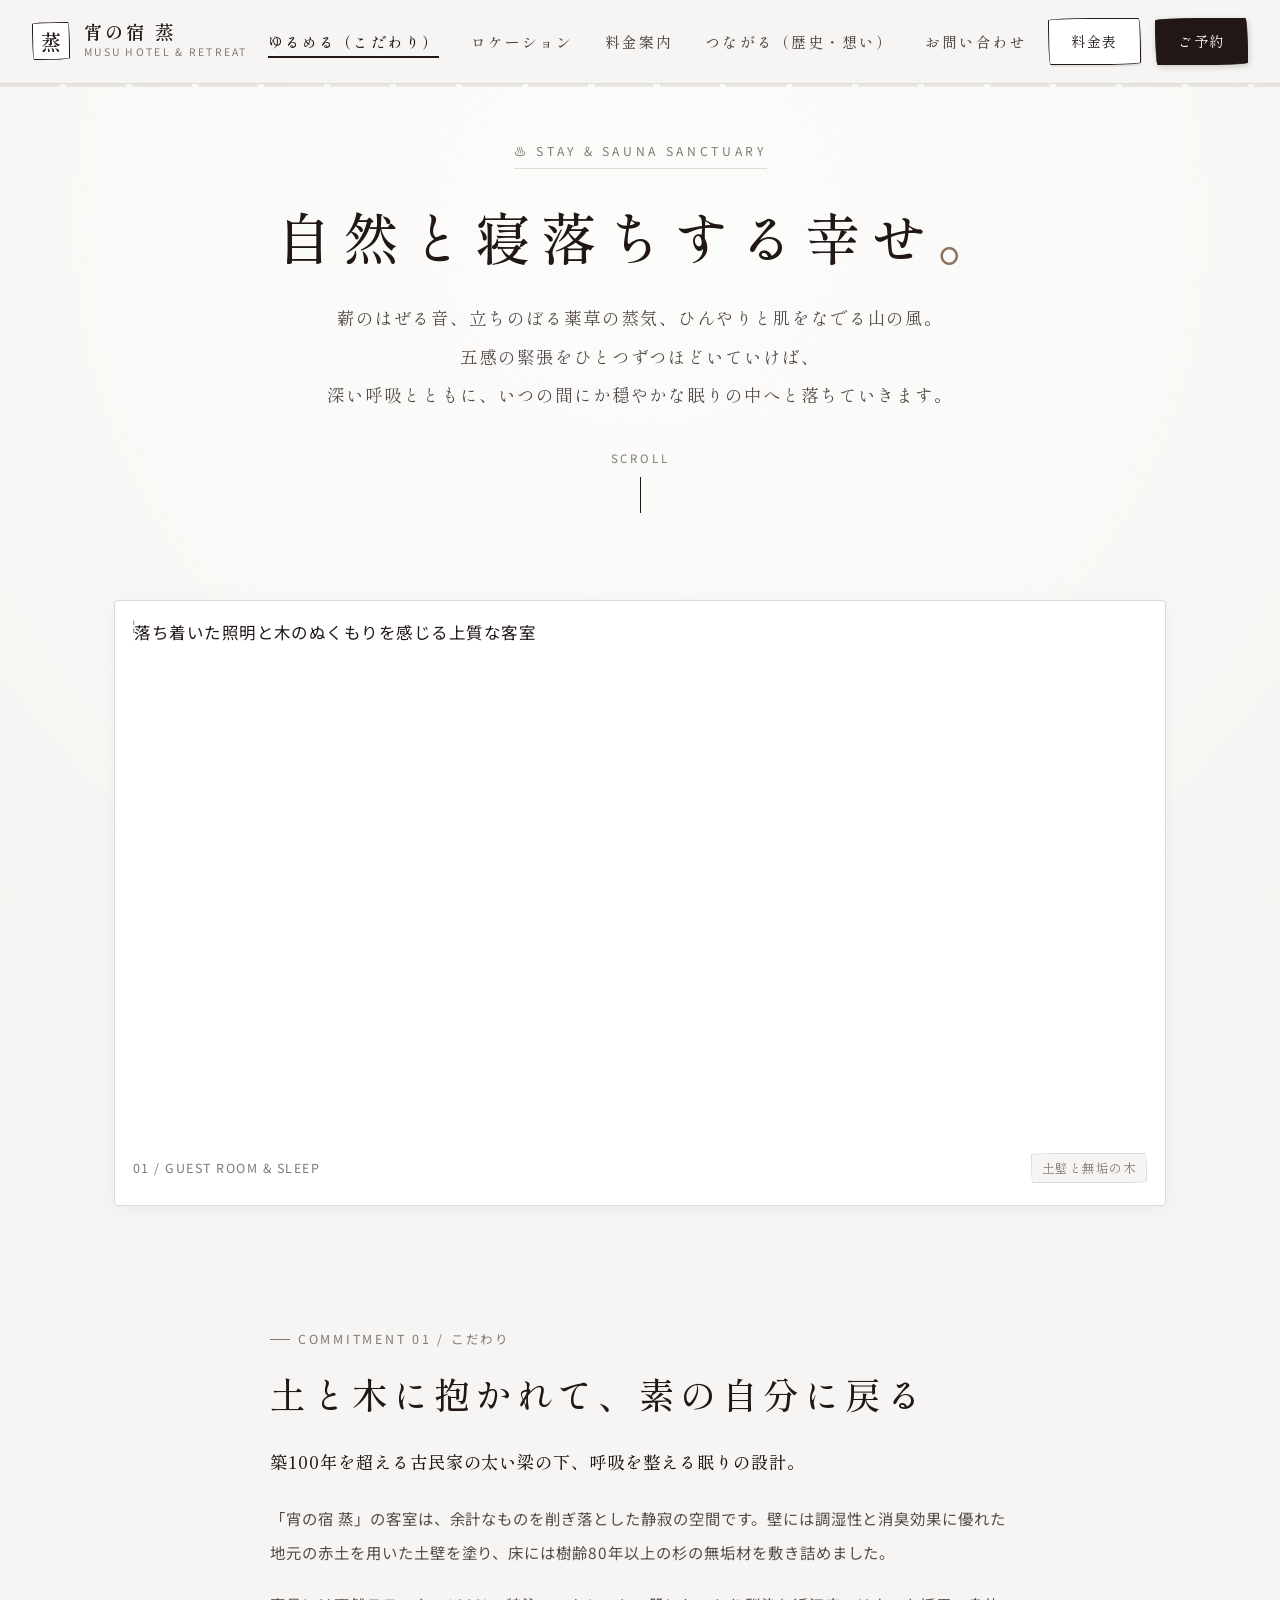
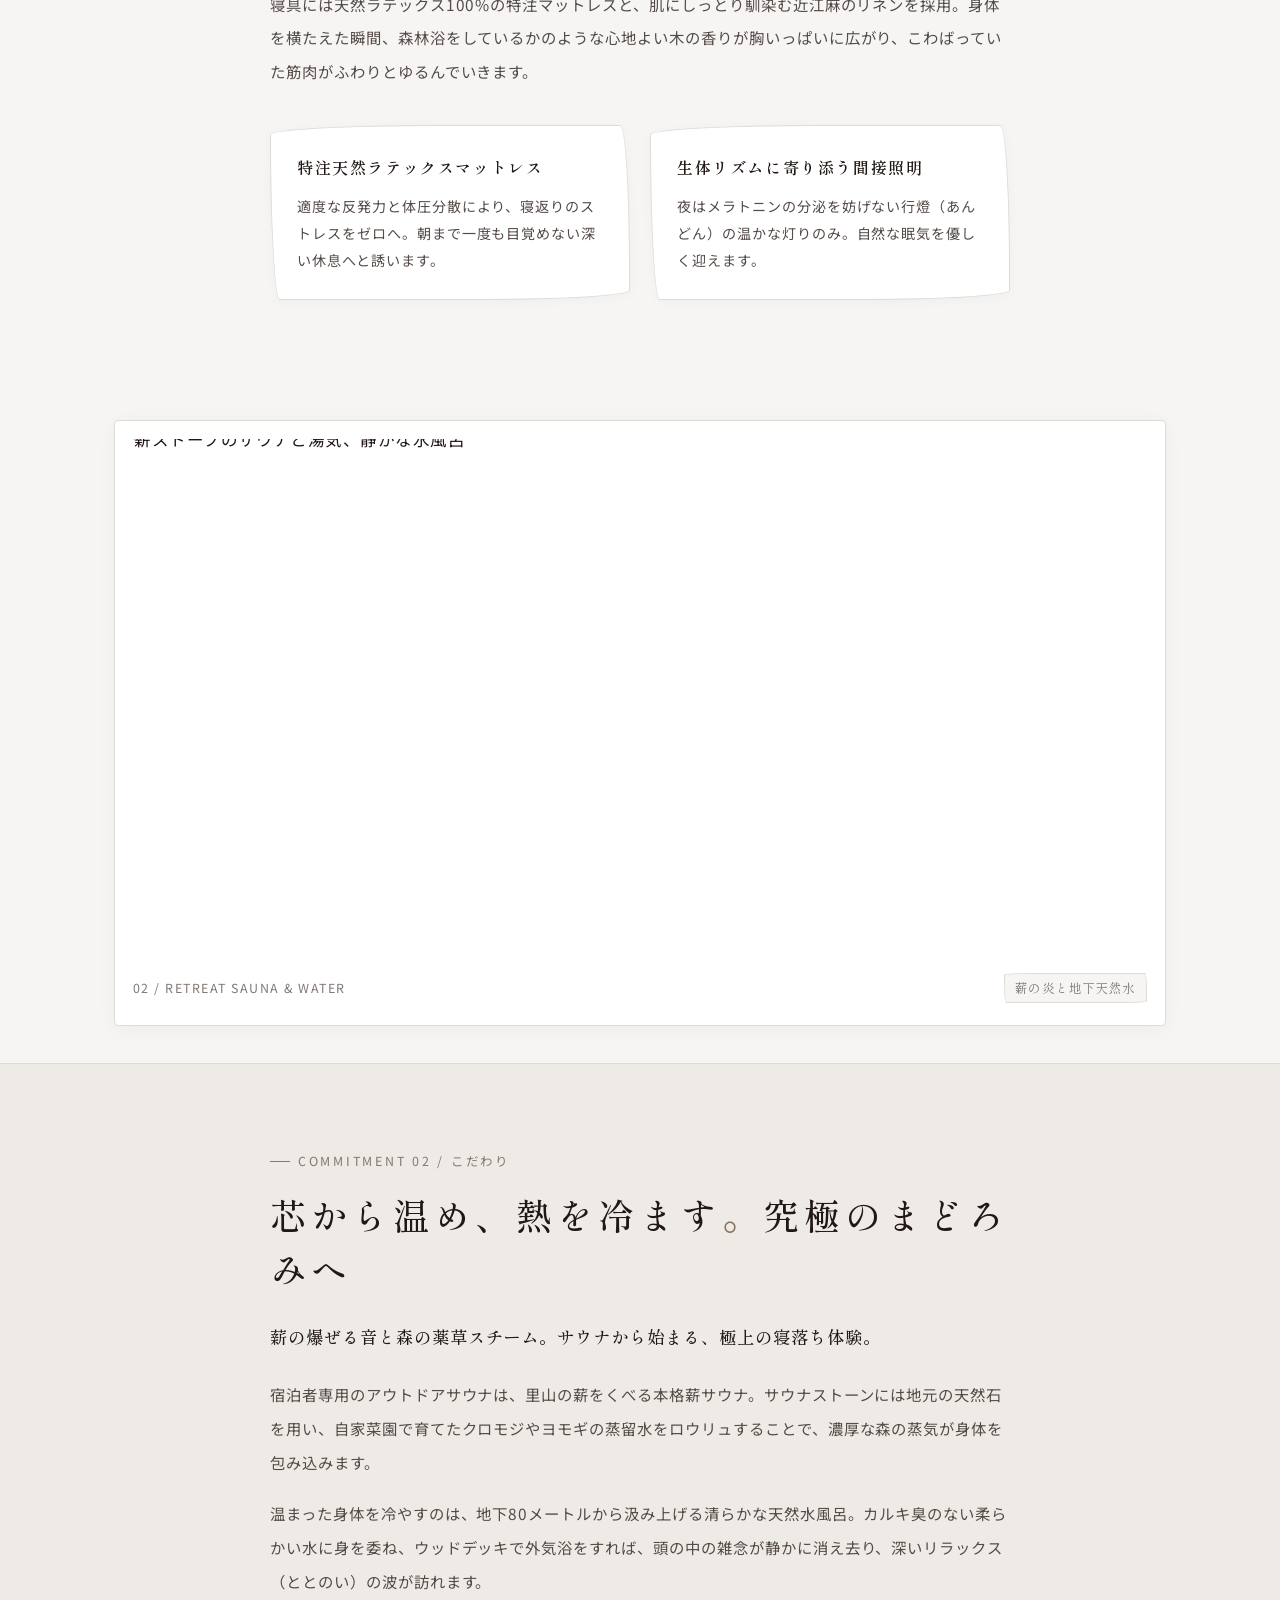
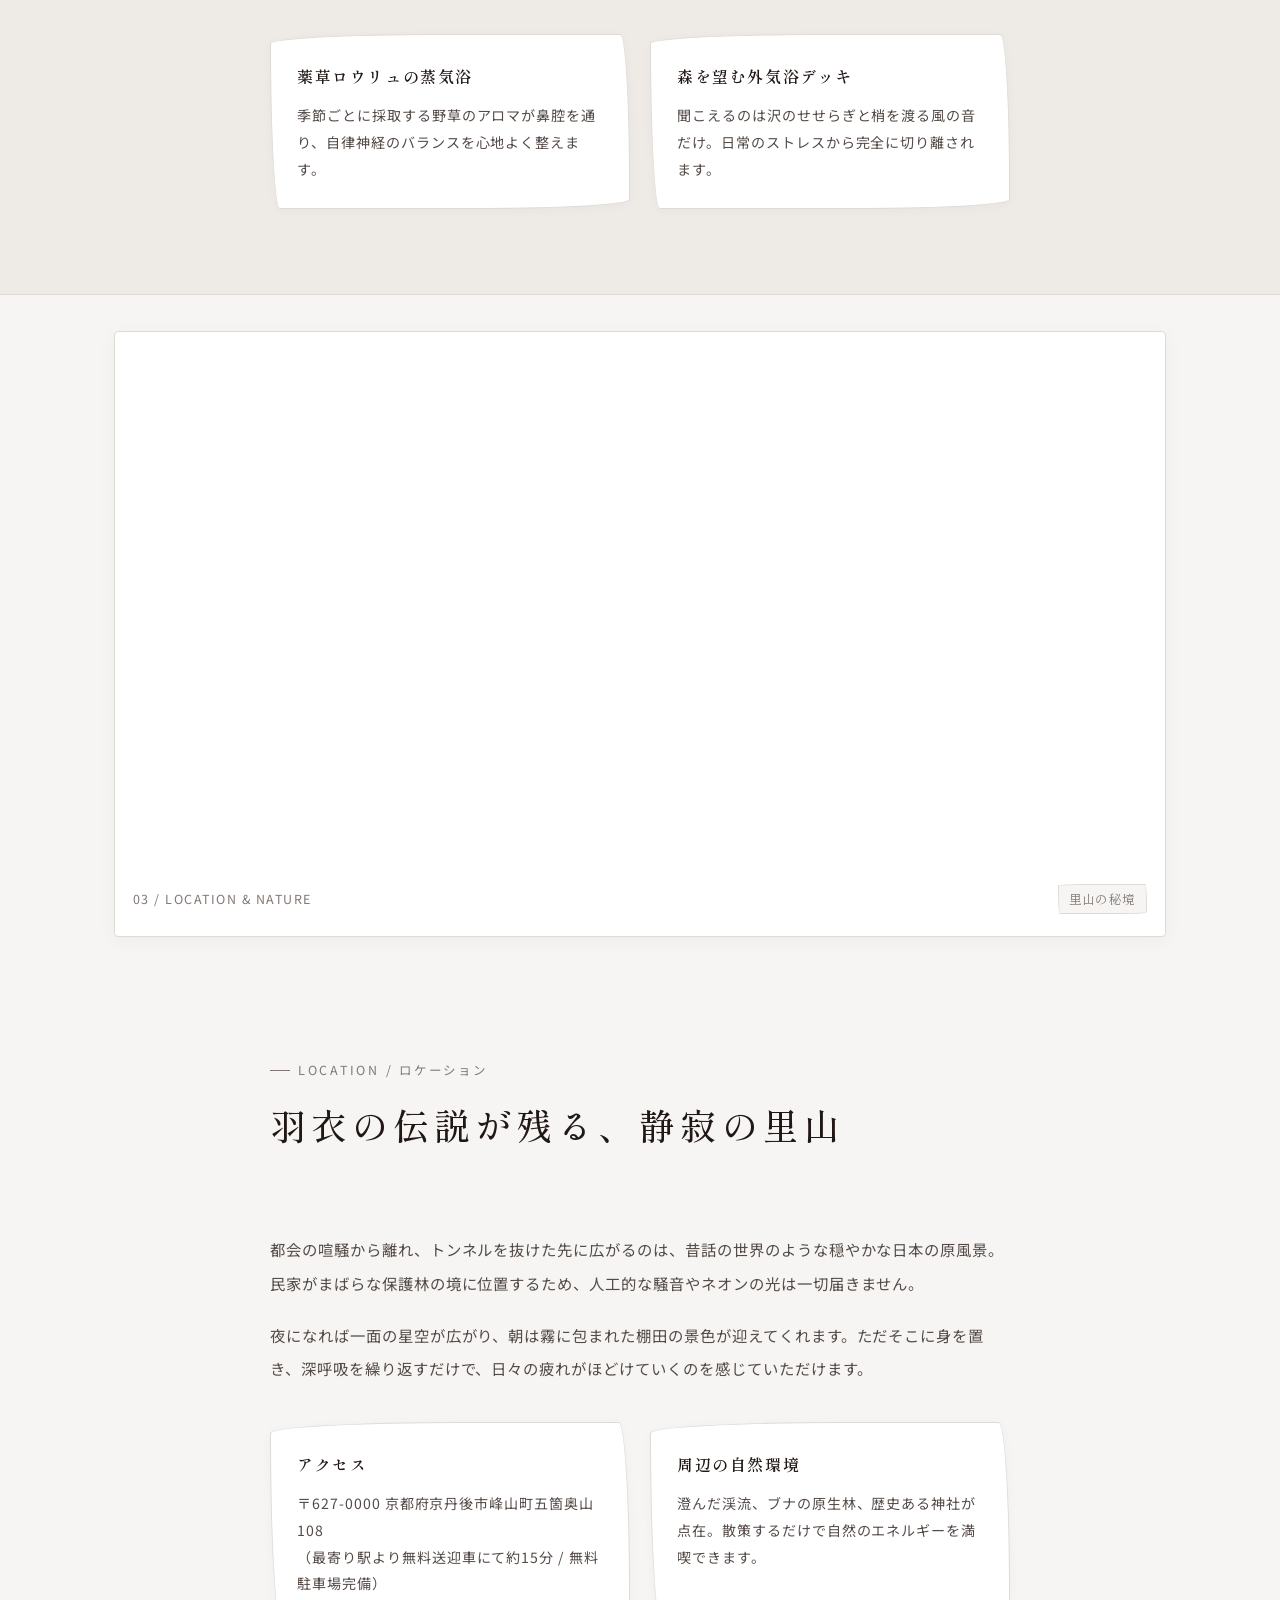
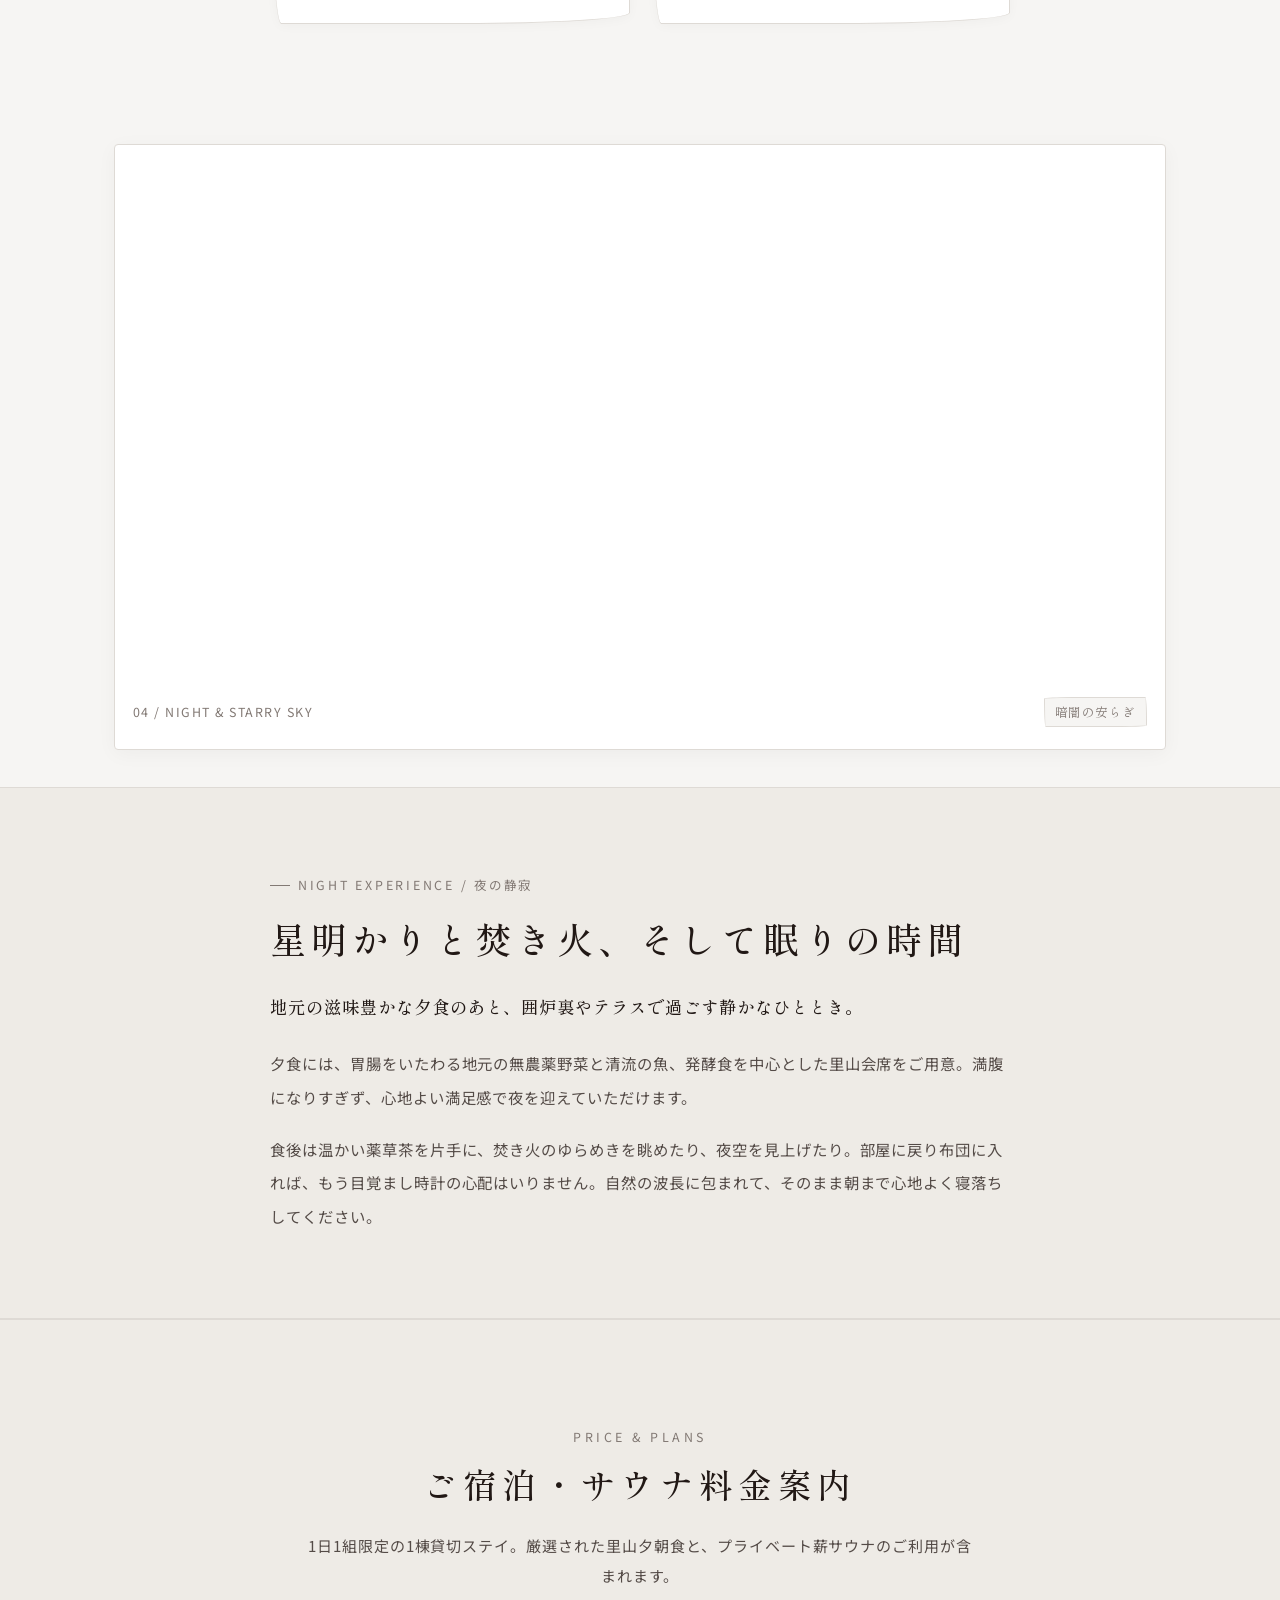
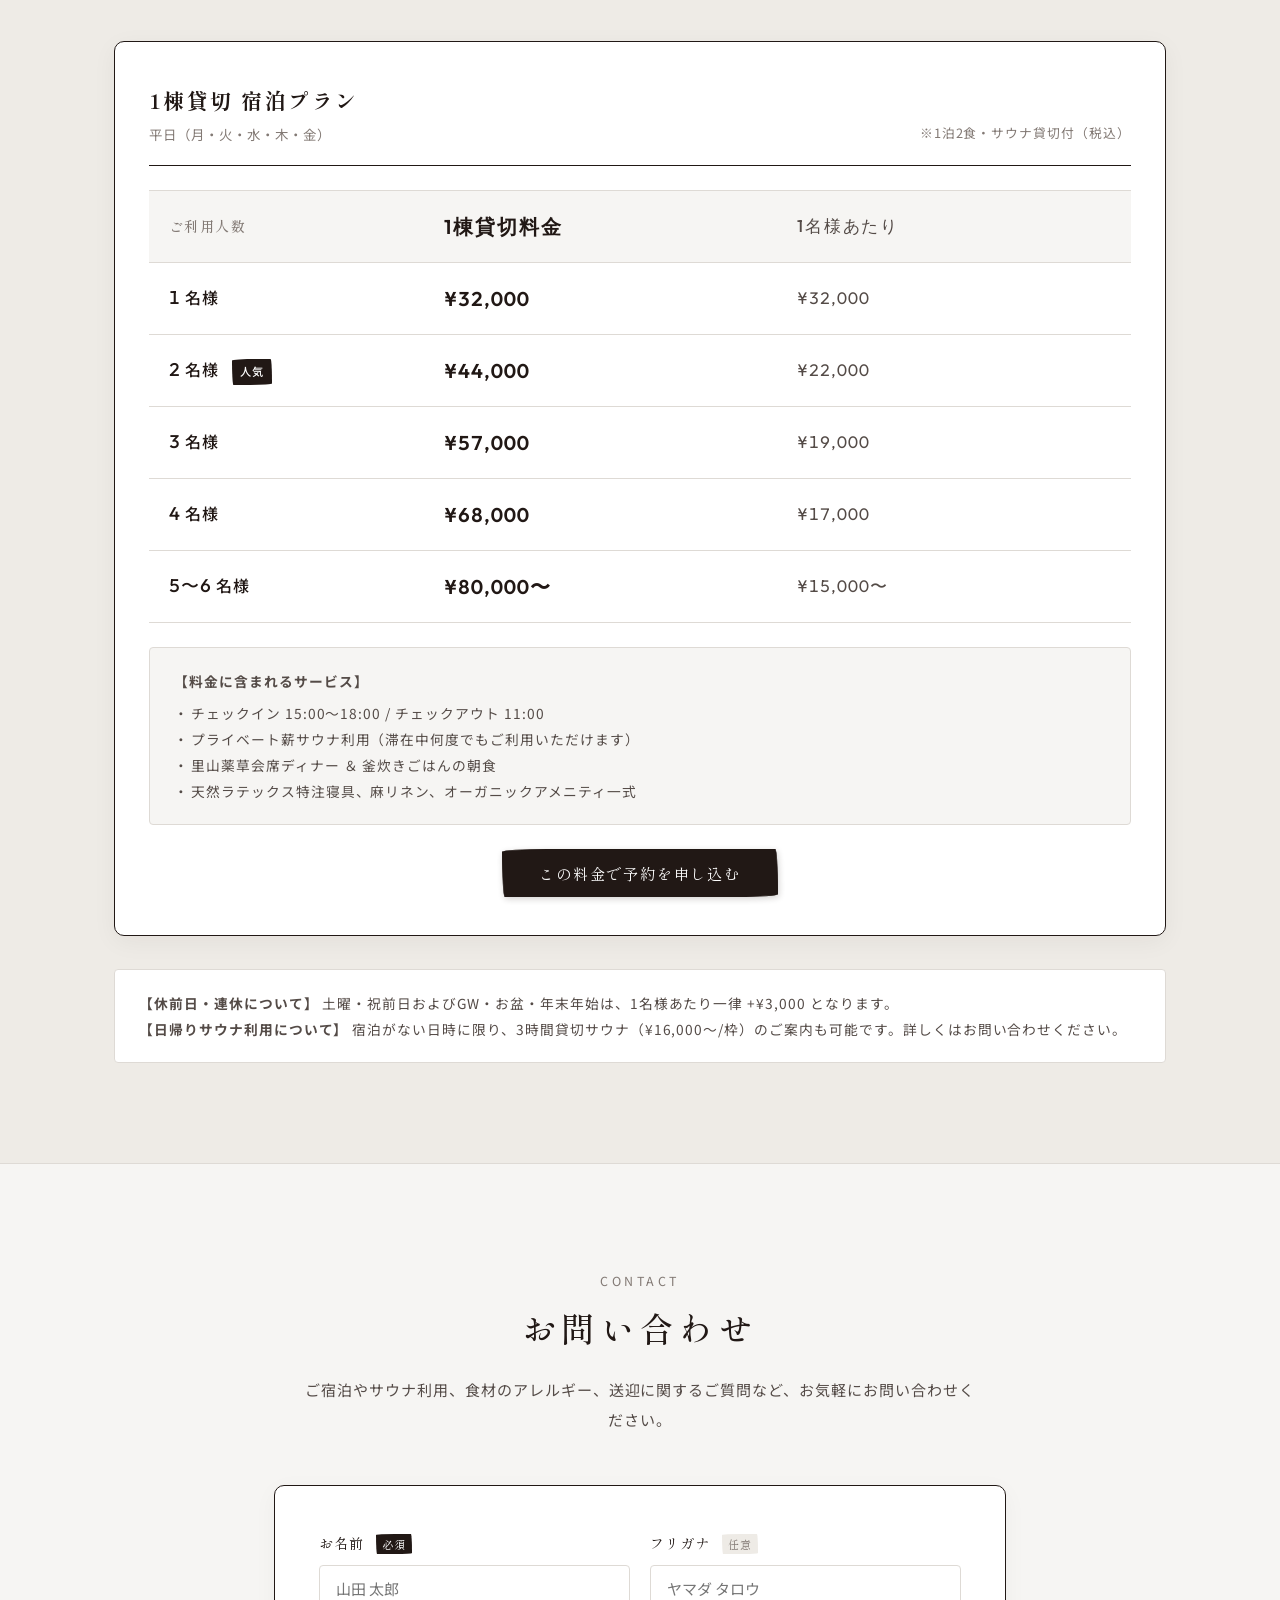
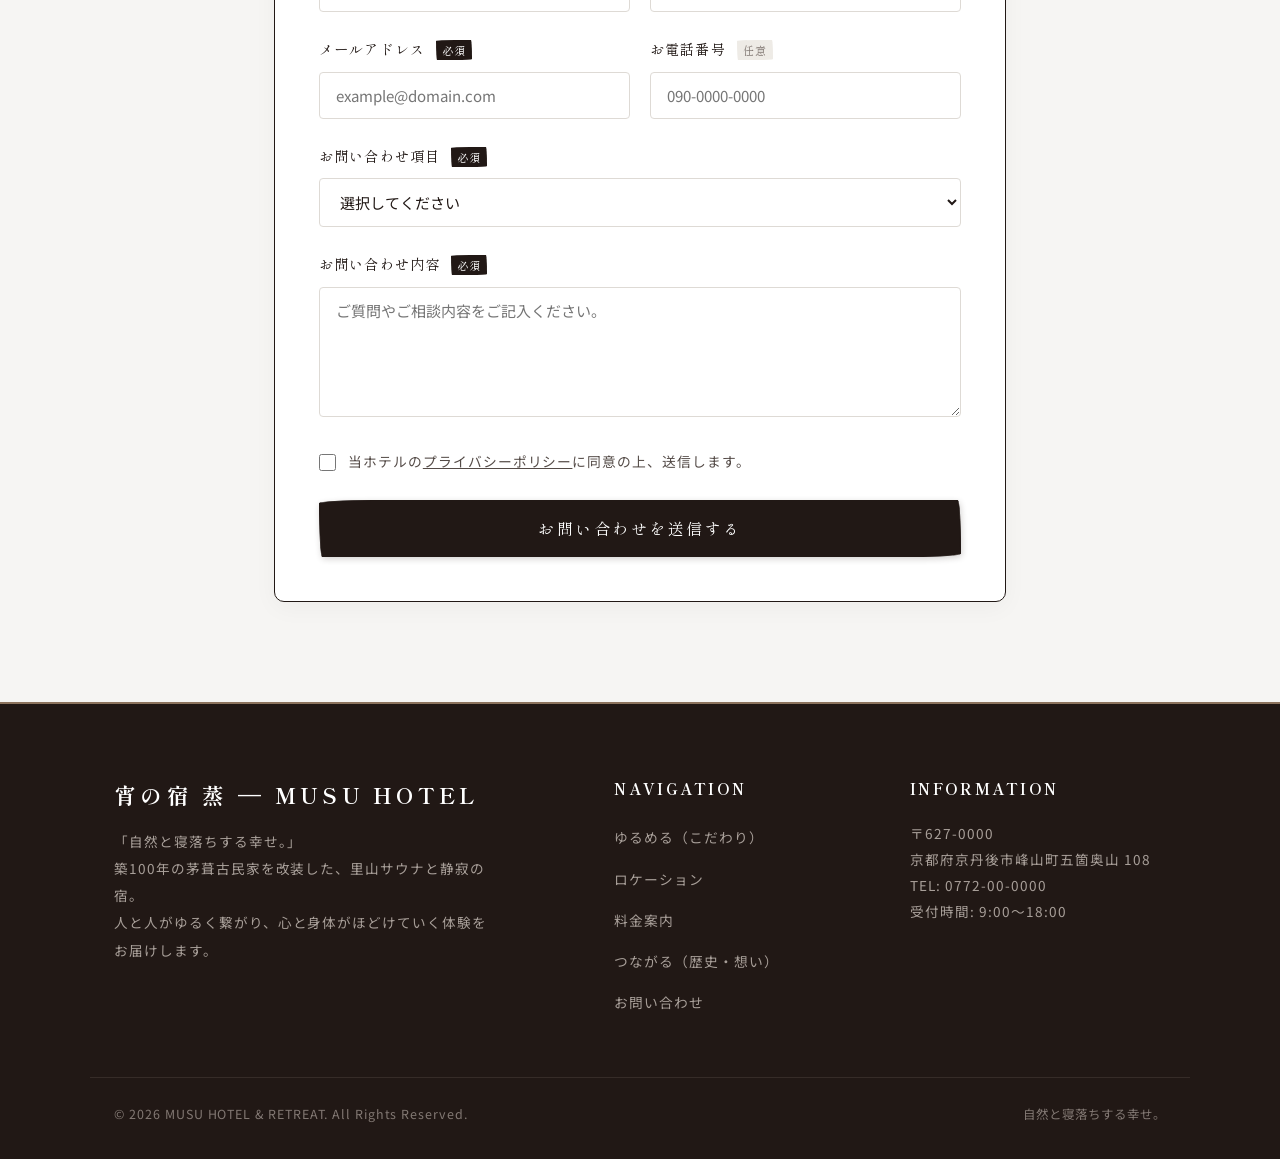
==== commit e1e91c81: "客室写真のUnsplash画像URLを差し替え（元URLが404のため） Co-Authored-By: Claude Sonnet 5 <noreply@anthropic.com>" ====
--- a/index.html
+++ b/index.html
@@ -87,7 +87,7 @@
         <div class="container">
           <div class="photo-card reveal-up">
             <div class="photo-frame-inner">
-              <img class="photo-card-img" src="https://images.unsplash.com/photo-1540518614846-7ede433c4ef2?auto=format&fit=crop&w=1600&q=80" alt="古民家の梁と柔らかな光が差し込む上質な寝室" loading="lazy">
+              <img class="photo-card-img" src="https://images.unsplash.com/photo-1505693416388-ac5ce068fe85?auto=format&fit=crop&w=1600&q=80" alt="落ち着いた照明と木のぬくもりを感じる上質な客室" loading="lazy">
             </div>
             <div class="photo-card-caption">
               <span>01 / GUEST ROOM &amp; SLEEP</span>
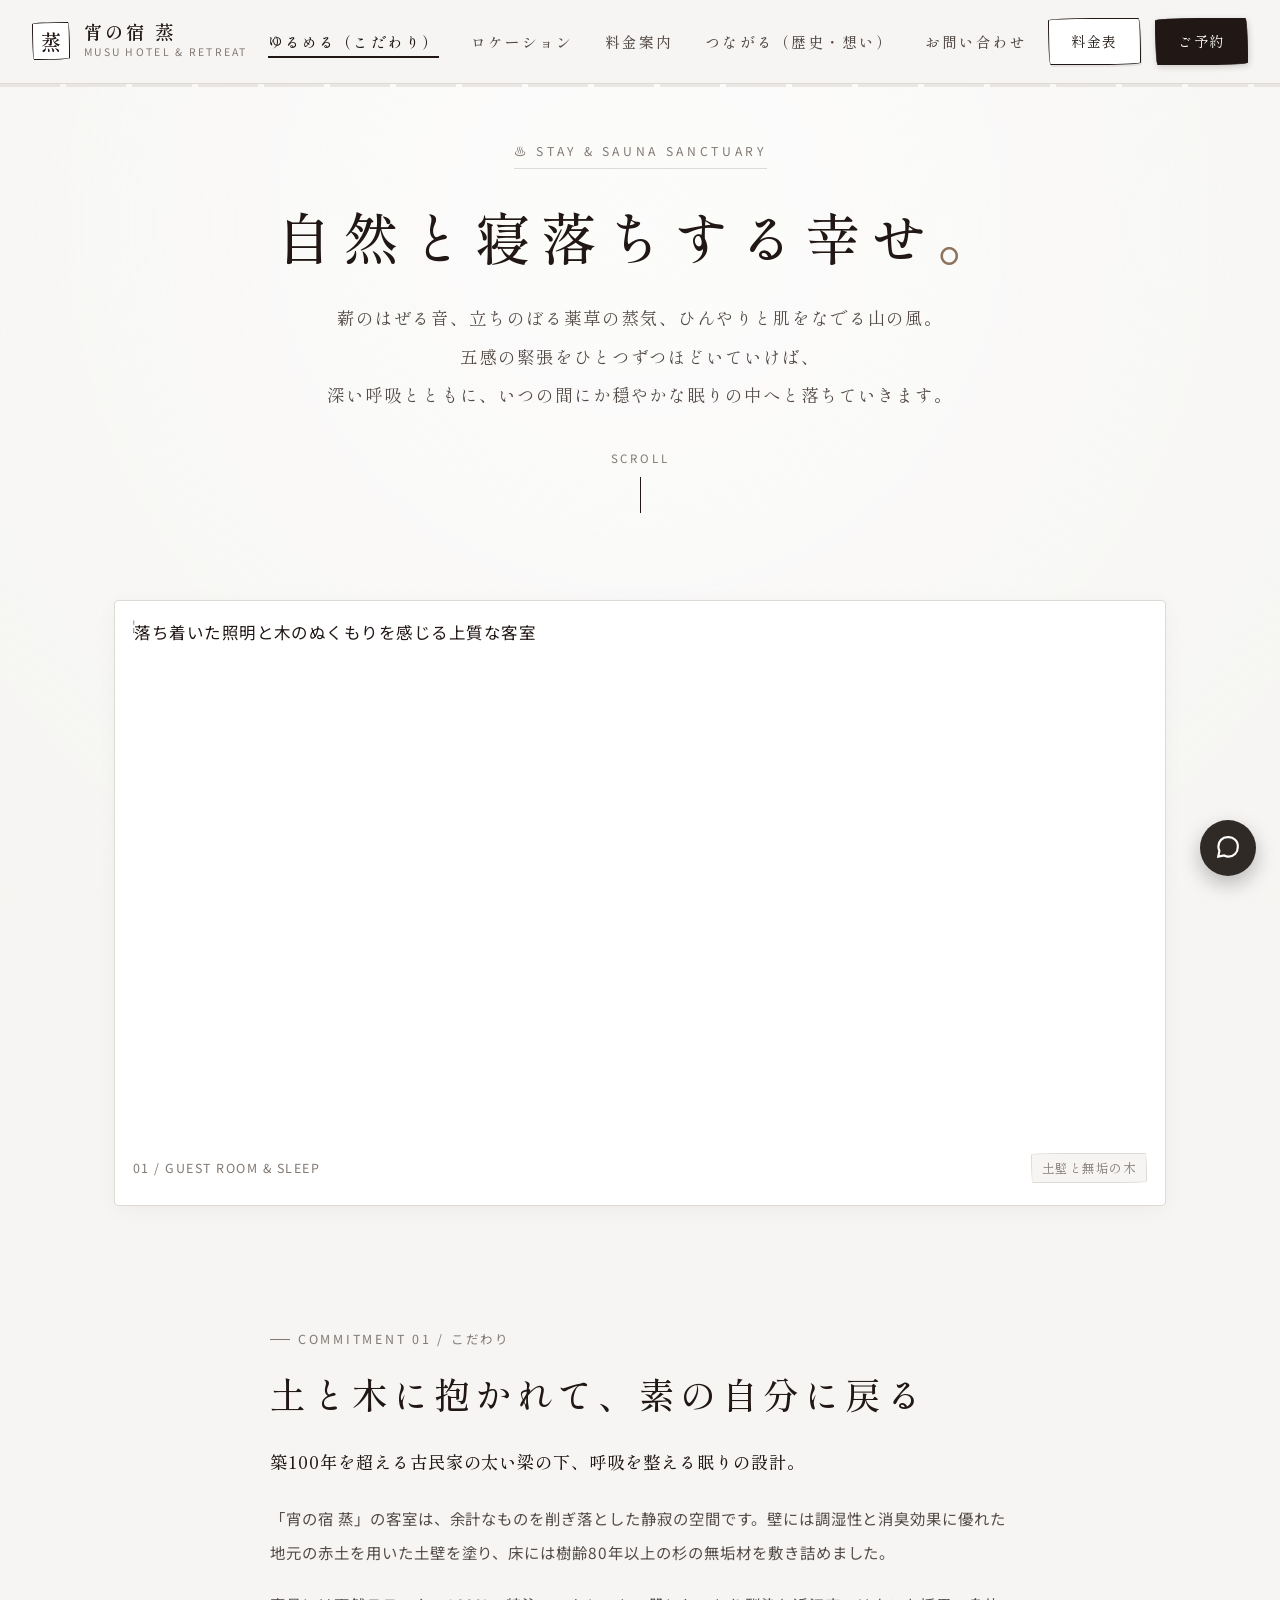
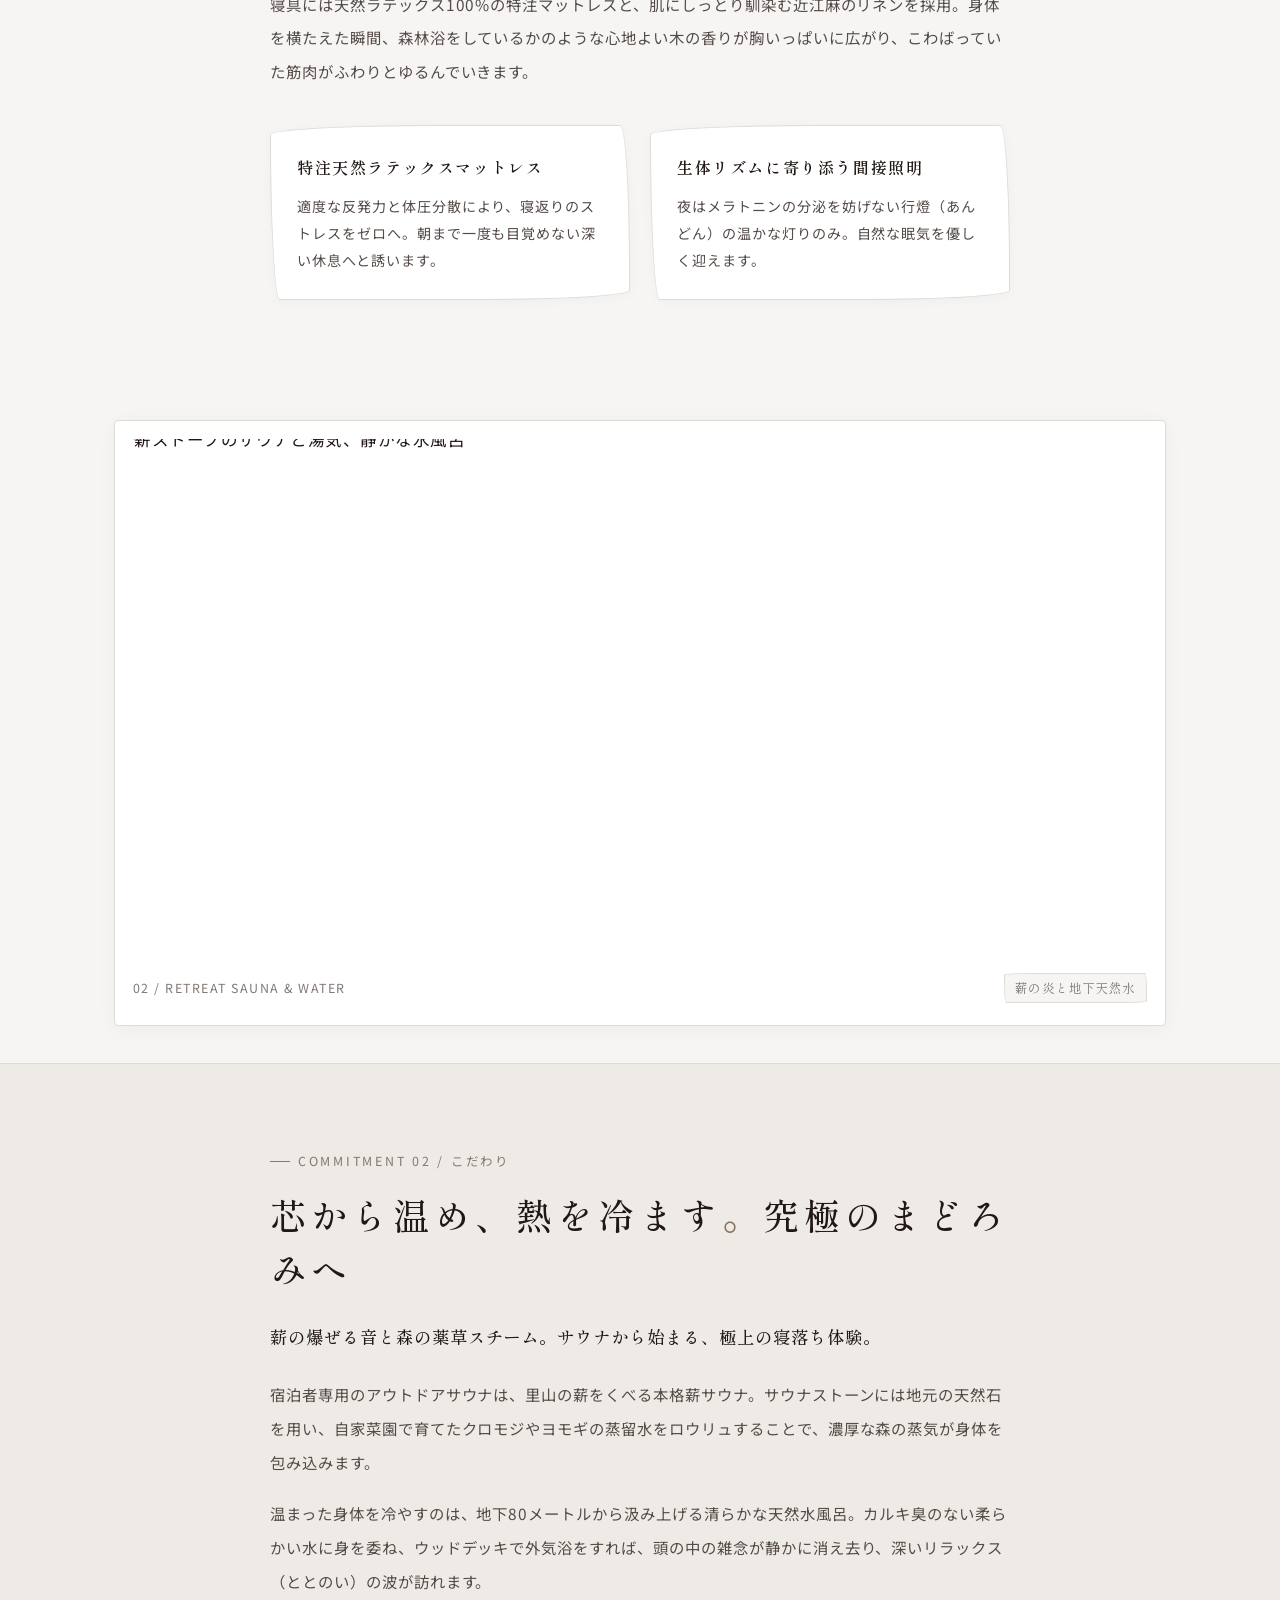
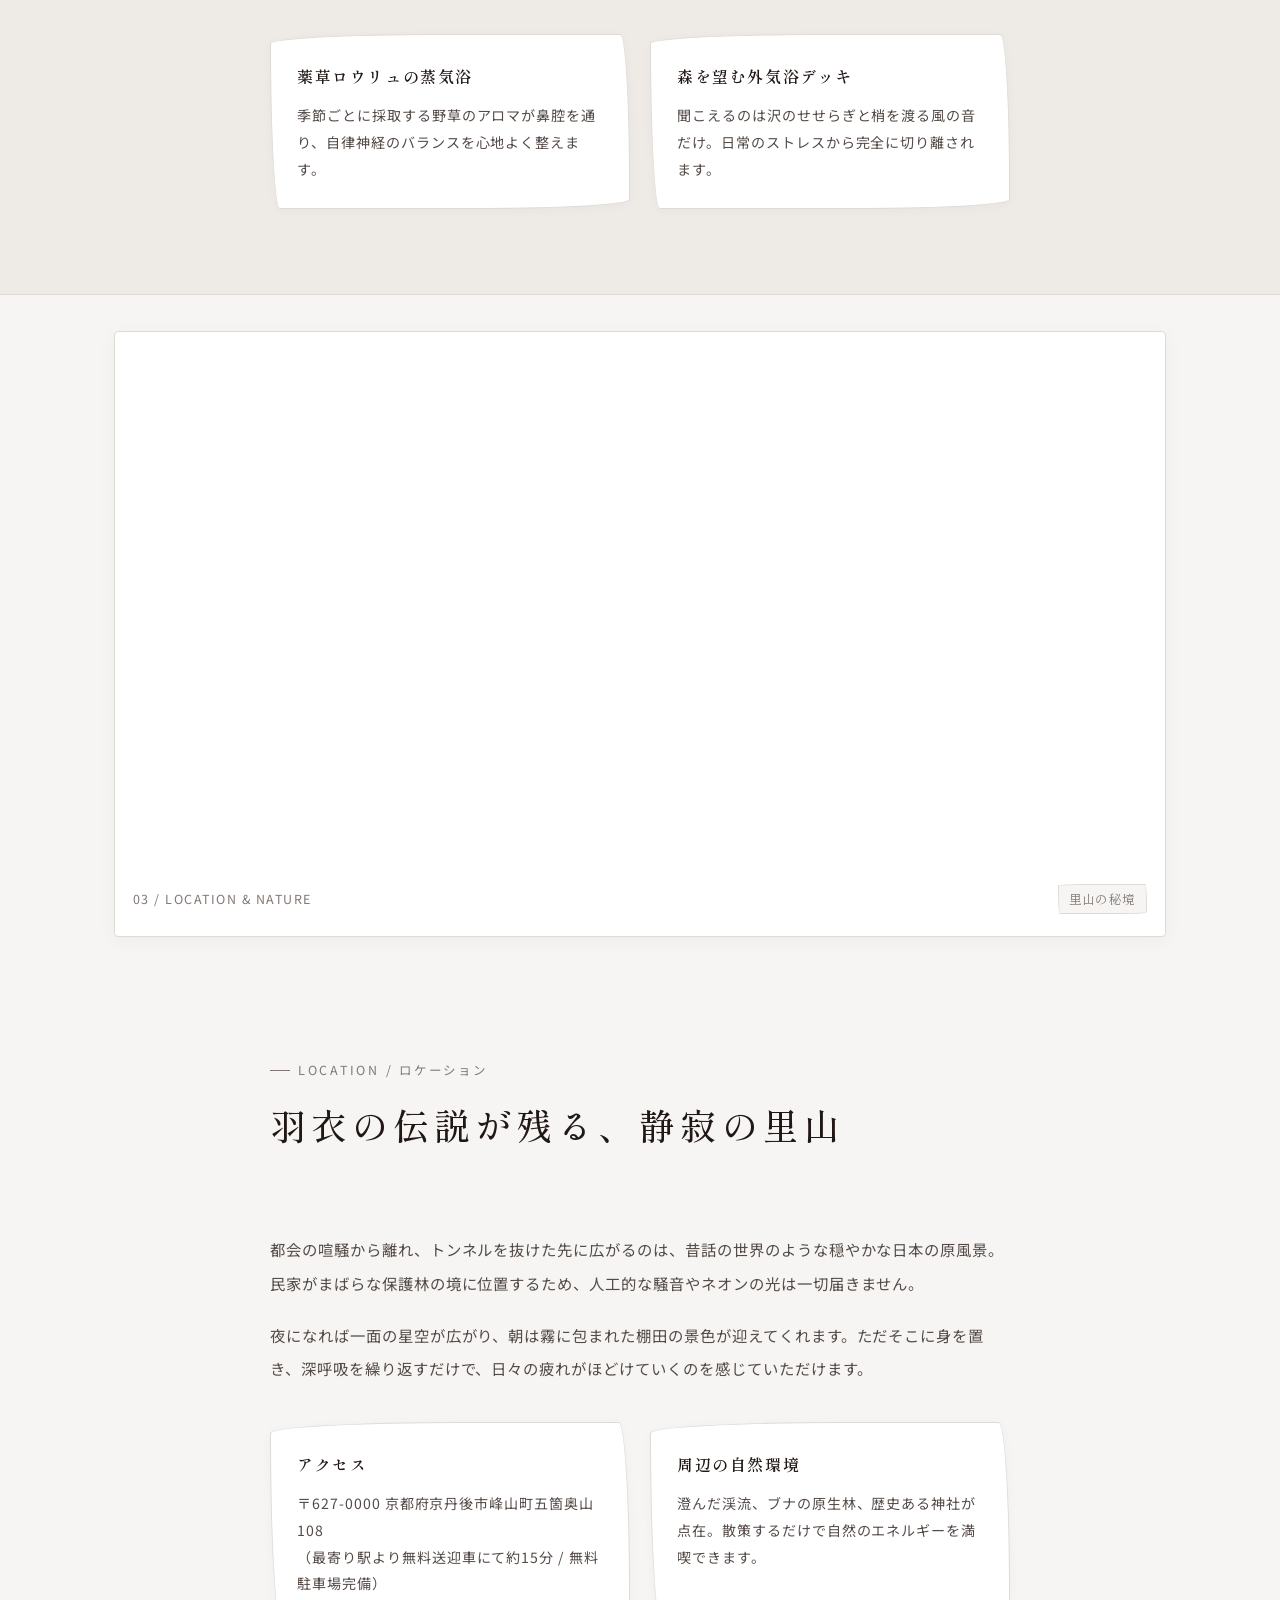
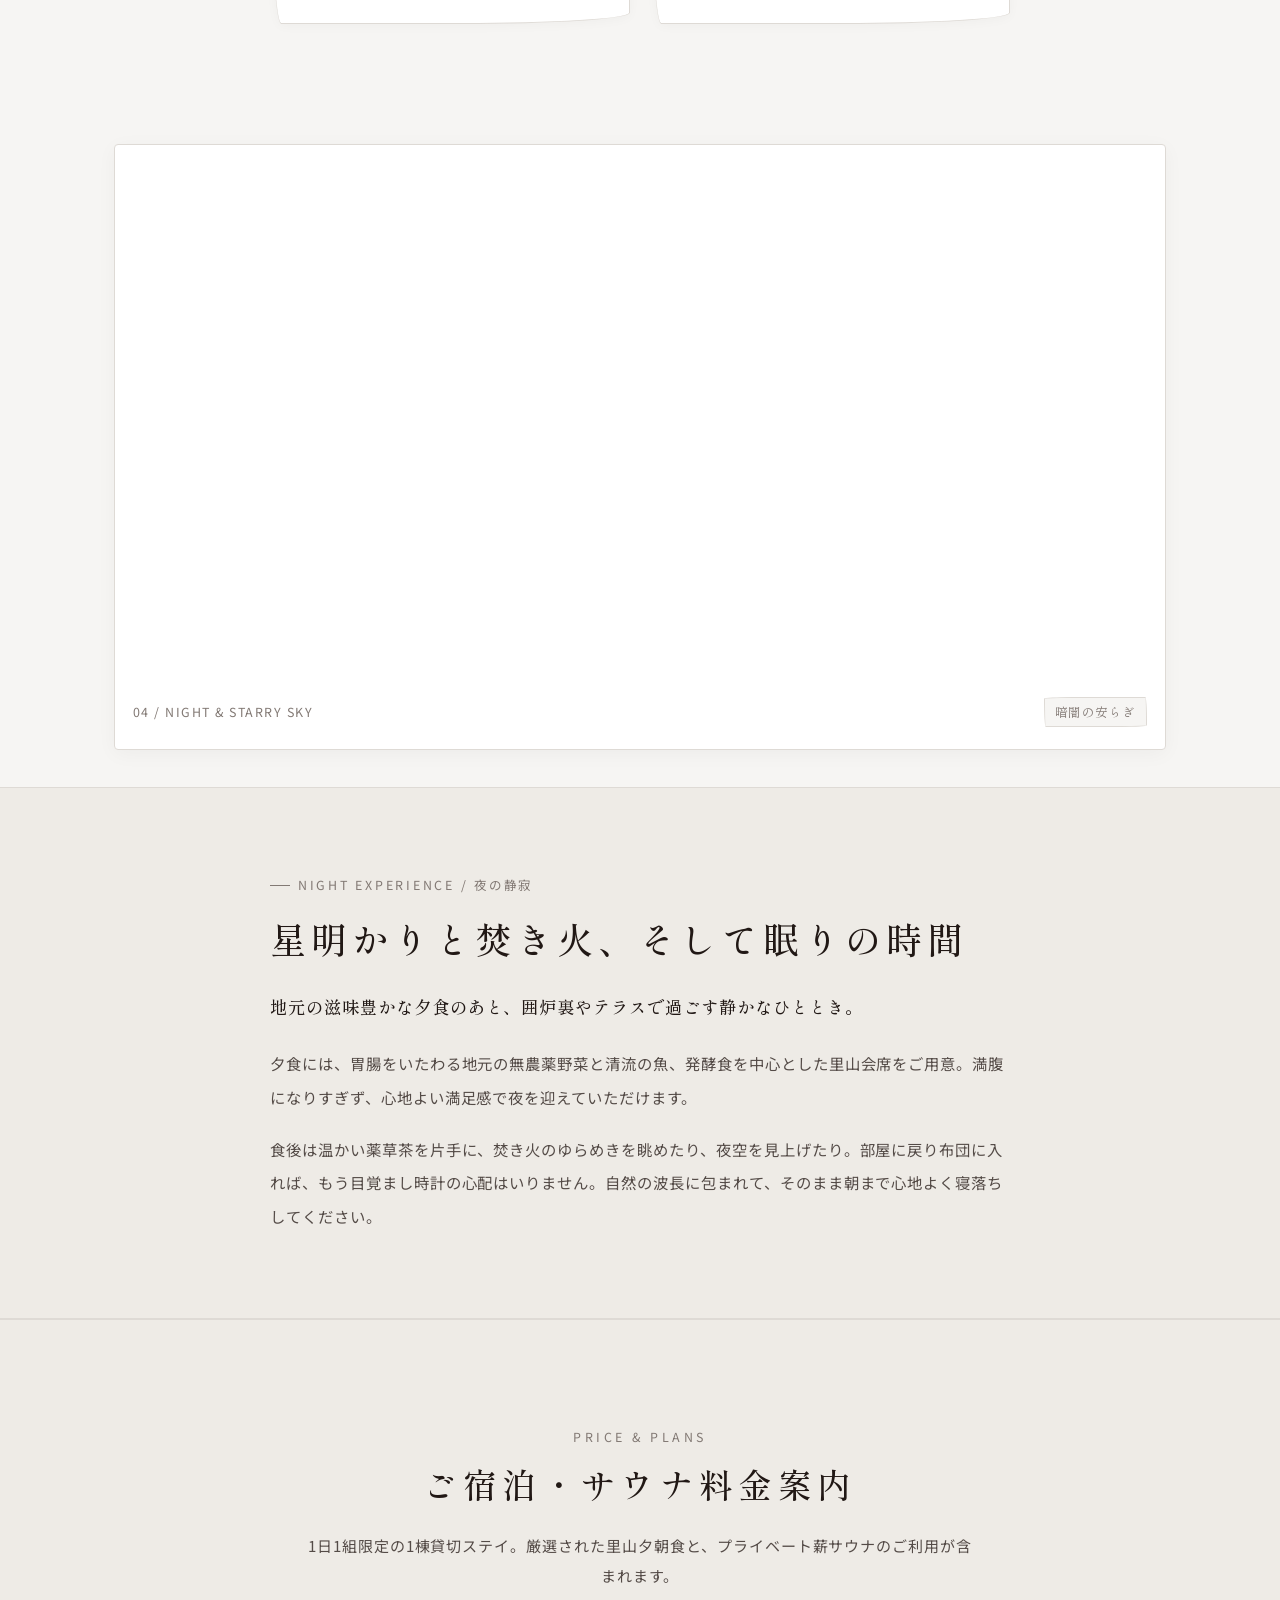
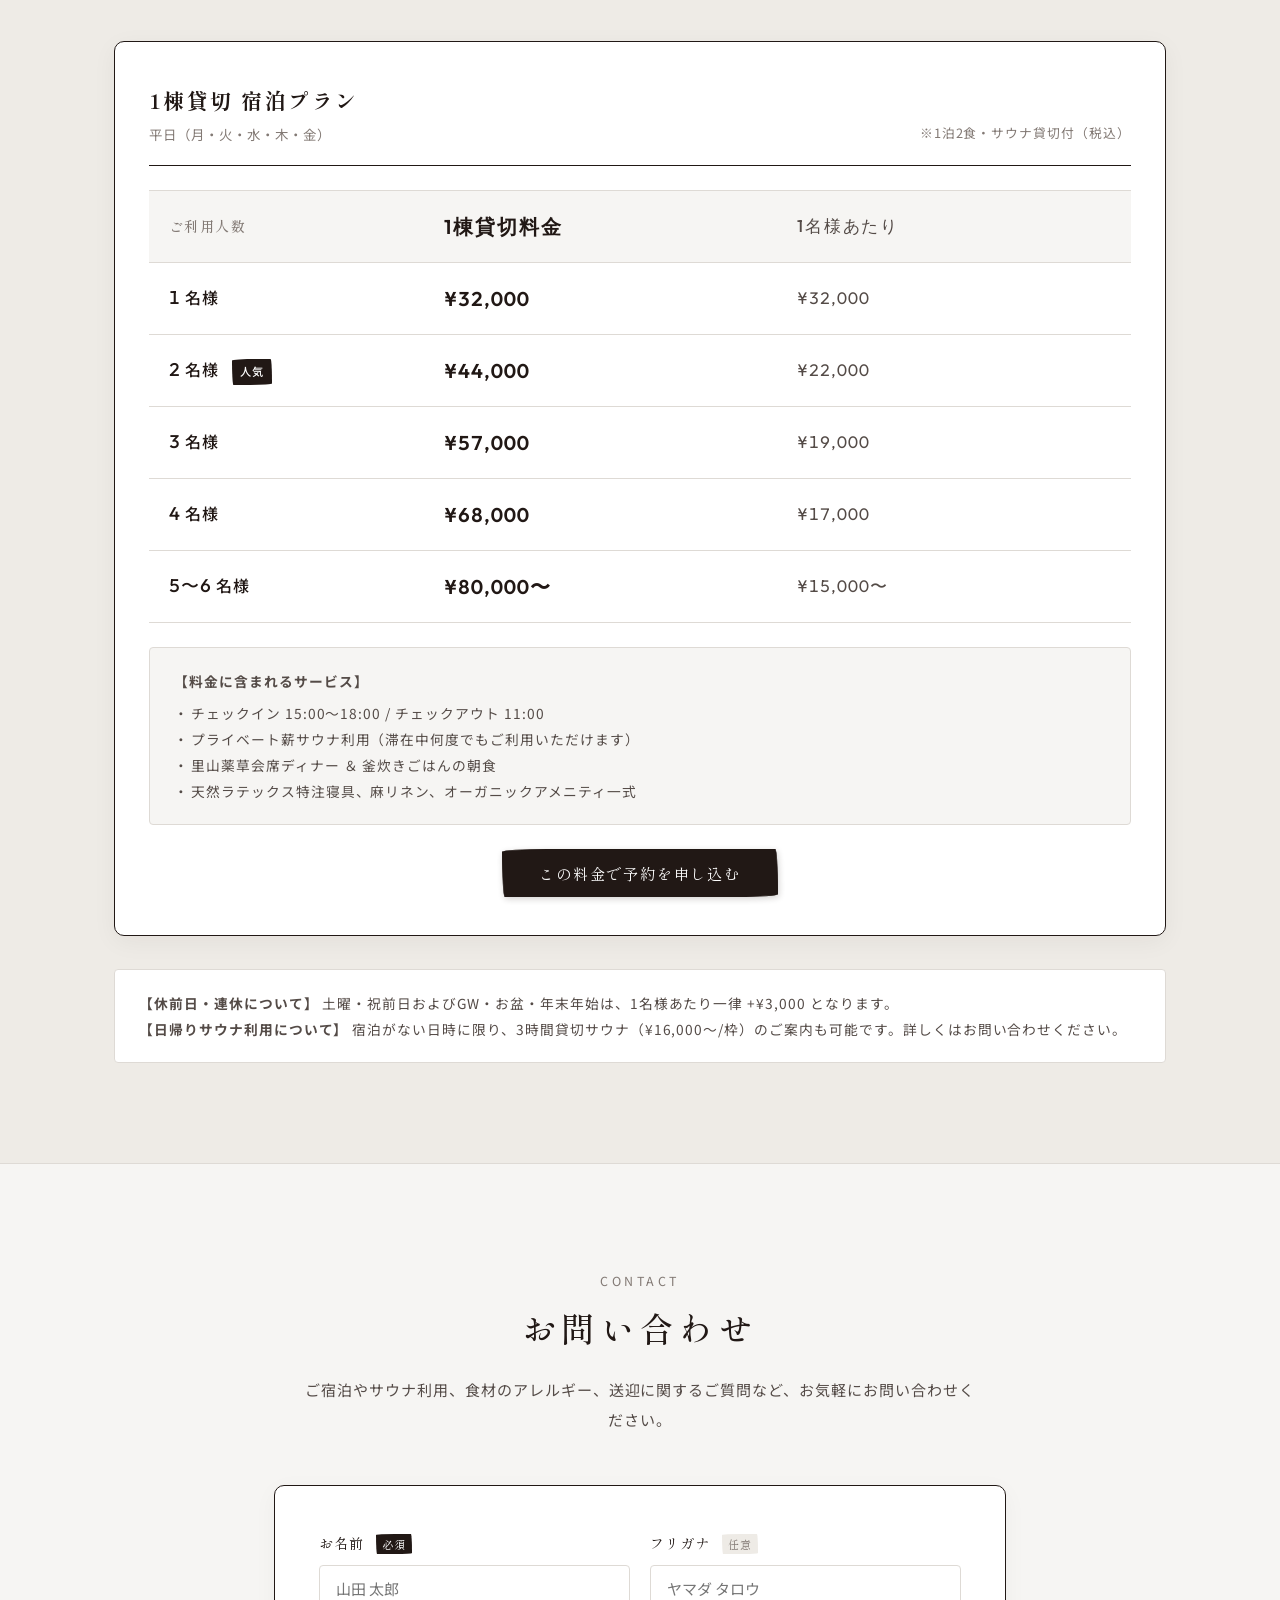
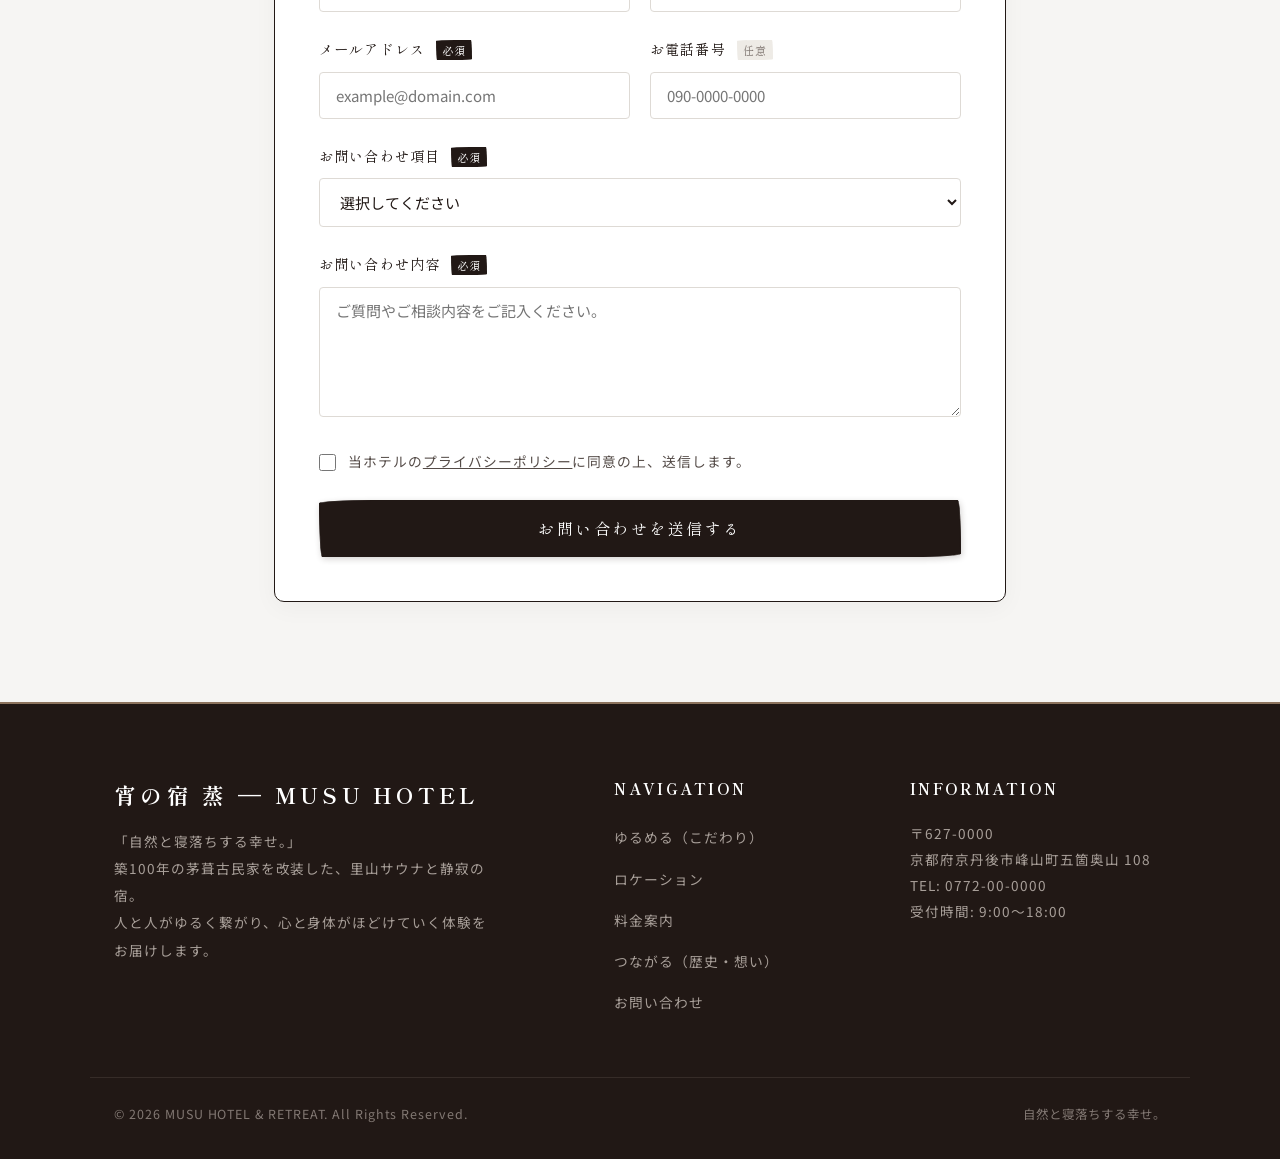
==== commit 2eed970a: "AIチャットボットの埋め込み例を追加（右下フローティング開閉パネル） Co-Authored-By: Claude Sonnet 5 <noreply@anthropic.com>" ====
--- a/index.html
+++ b/index.html
@@ -528,6 +528,74 @@
     </div>
   </footer>
 
+  <!-- ==========================================================================
+       AIチャットボット埋め込み（Dify埋め込みの例）
+       右下の丸ボタンを押すと開閉するパネルの中にiframeでボットを表示している。
+       実際の案件では src のURLを、その店舗用に作ったDifyボットのURLに差し替える。
+       ========================================================================== -->
+  <div class="chatbot-widget">
+    <button id="chatbotToggle" class="chatbot-toggle" aria-label="チャットを開く">
+      <svg width="26" height="26" viewBox="0 0 24 24" fill="none" stroke="currentColor" stroke-width="2">
+        <path d="M21 11.5a8.38 8.38 0 0 1-8.5 8.4 8.5 8.5 0 0 1-4-1L3 20l1.1-5.5a8.4 8.4 0 0 1-1-4A8.38 8.38 0 0 1 11.5 2 8.5 8.5 0 0 1 21 11.5z"></path>
+      </svg>
+    </button>
+
+    <div id="chatbotPanel" class="chatbot-panel">
+      <div class="chatbot-panel-header">
+        <span>お問い合わせ（AIチャットボット）</span>
+        <button id="chatbotClose" class="chatbot-panel-close" aria-label="閉じる">&times;</button>
+      </div>
+      <iframe
+        src="https://udify.app/chatbot/OF7UF0uvvuwyKdQw"
+        style="width: 100%; height: 100%; min-height: 700px"
+        frameborder="0"
+        allow="microphone;clipboard-write">
+      </iframe>
+    </div>
+  </div>
+
+  <style>
+    .chatbot-widget { position: fixed; right: 24px; bottom: 24px; z-index: 9999; }
+    .chatbot-toggle {
+      width: 56px; height: 56px; border-radius: 50%; border: none; cursor: pointer;
+      background: #2f2a26; color: #fff; display: flex; align-items: center; justify-content: center;
+      box-shadow: 0 8px 20px rgba(0,0,0,0.25); transition: transform .2s ease;
+    }
+    .chatbot-toggle:hover { transform: scale(1.06); }
+    .chatbot-panel {
+      position: fixed; right: 24px; bottom: 92px;
+      width: 380px; max-width: 90vw; height: 600px; max-height: 70vh;
+      background: #fff; border-radius: 16px; overflow: hidden;
+      box-shadow: 0 16px 40px rgba(0,0,0,0.25);
+      display: none; flex-direction: column;
+    }
+    .chatbot-panel.is-open { display: flex; }
+    .chatbot-panel-header {
+      display: flex; align-items: center; justify-content: space-between;
+      padding: 12px 16px; background: #2f2a26; color: #fff; font-size: 0.85rem;
+    }
+    .chatbot-panel-close { background: none; border: none; color: #fff; font-size: 1.3rem; line-height: 1; cursor: pointer; }
+    .chatbot-panel iframe { flex: 1; border: none; }
+    @media (max-width: 480px) {
+      .chatbot-panel { right: 12px; left: 12px; width: auto; bottom: 88px; }
+    }
+  </style>
+
+  <script>
+    // チャットボットの開閉だけを行う最小限のスクリプト
+    (function () {
+      var toggle = document.getElementById('chatbotToggle');
+      var panel = document.getElementById('chatbotPanel');
+      var closeBtn = document.getElementById('chatbotClose');
+      toggle.addEventListener('click', function () {
+        panel.classList.toggle('is-open');
+      });
+      closeBtn.addEventListener('click', function () {
+        panel.classList.remove('is-open');
+      });
+    })();
+  </script>
+
   <!-- Scripts -->
   <script src="js/main.js"></script>
 </body>
